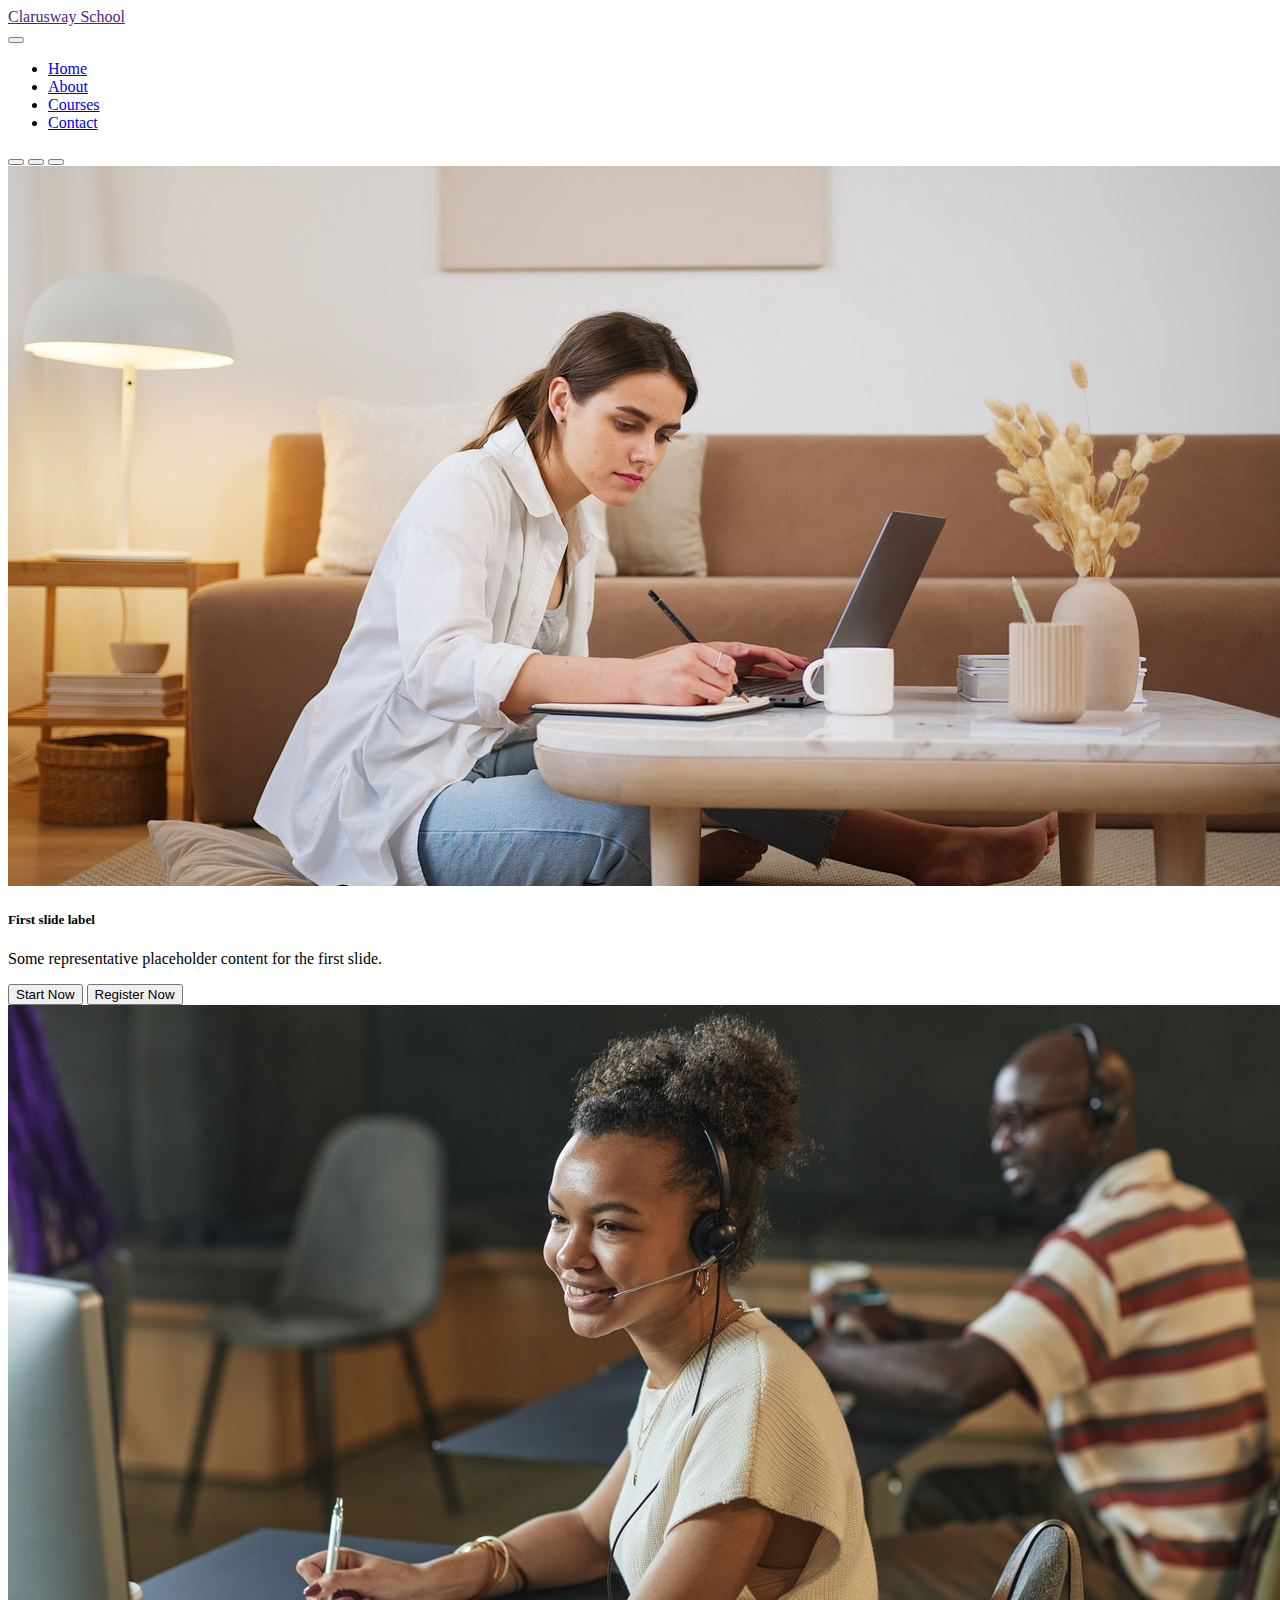
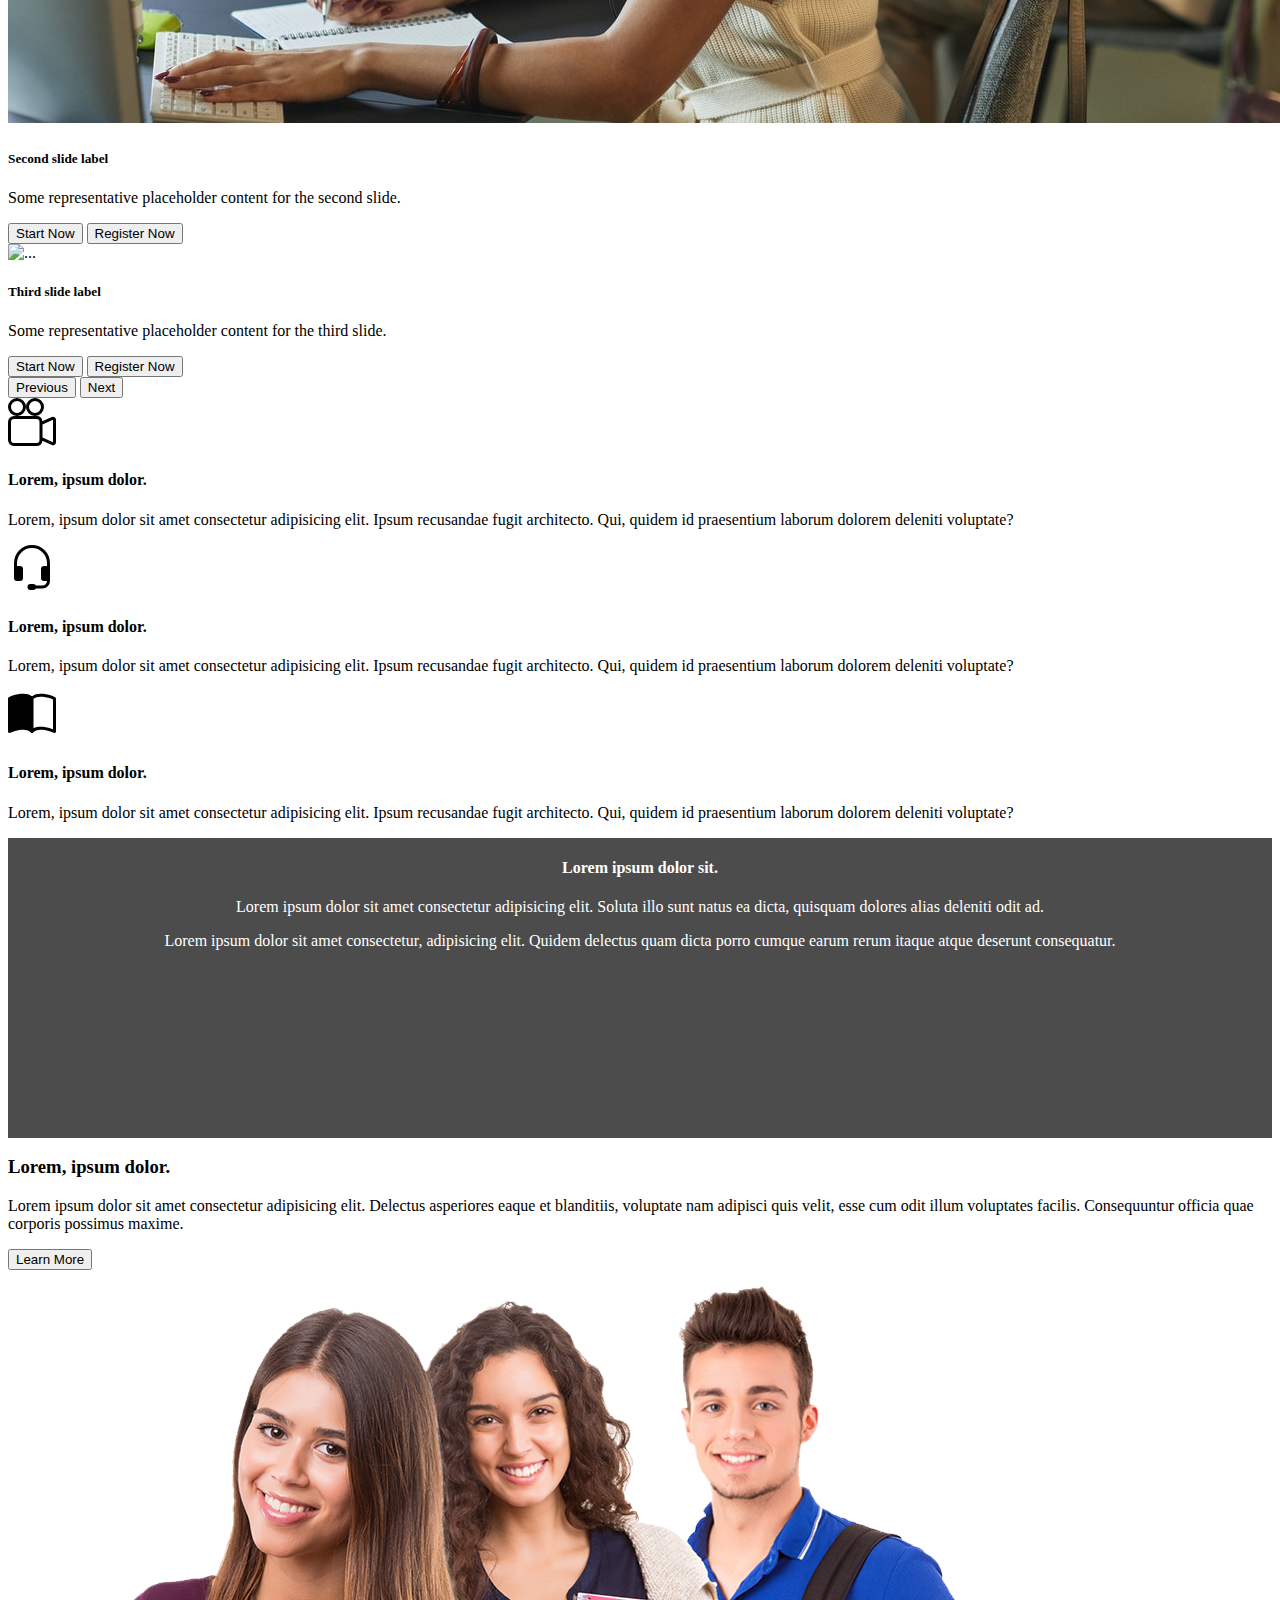
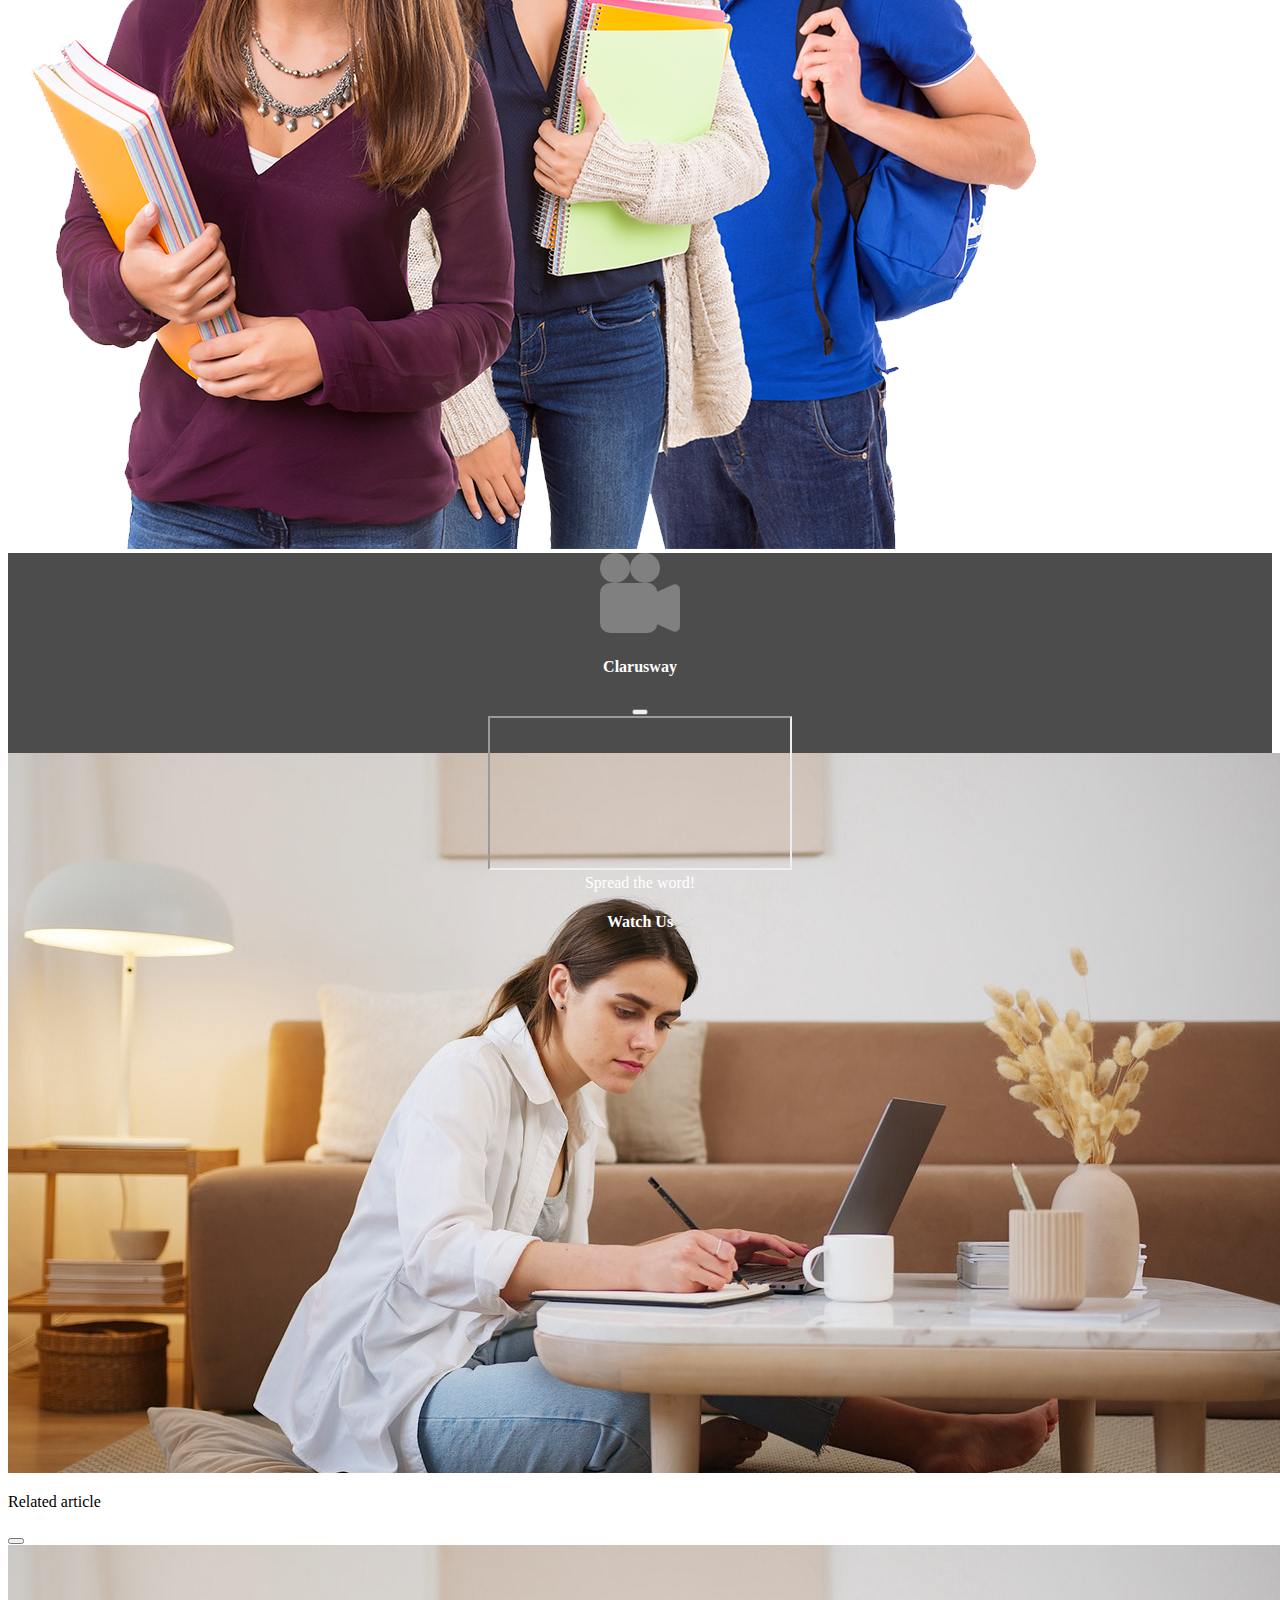
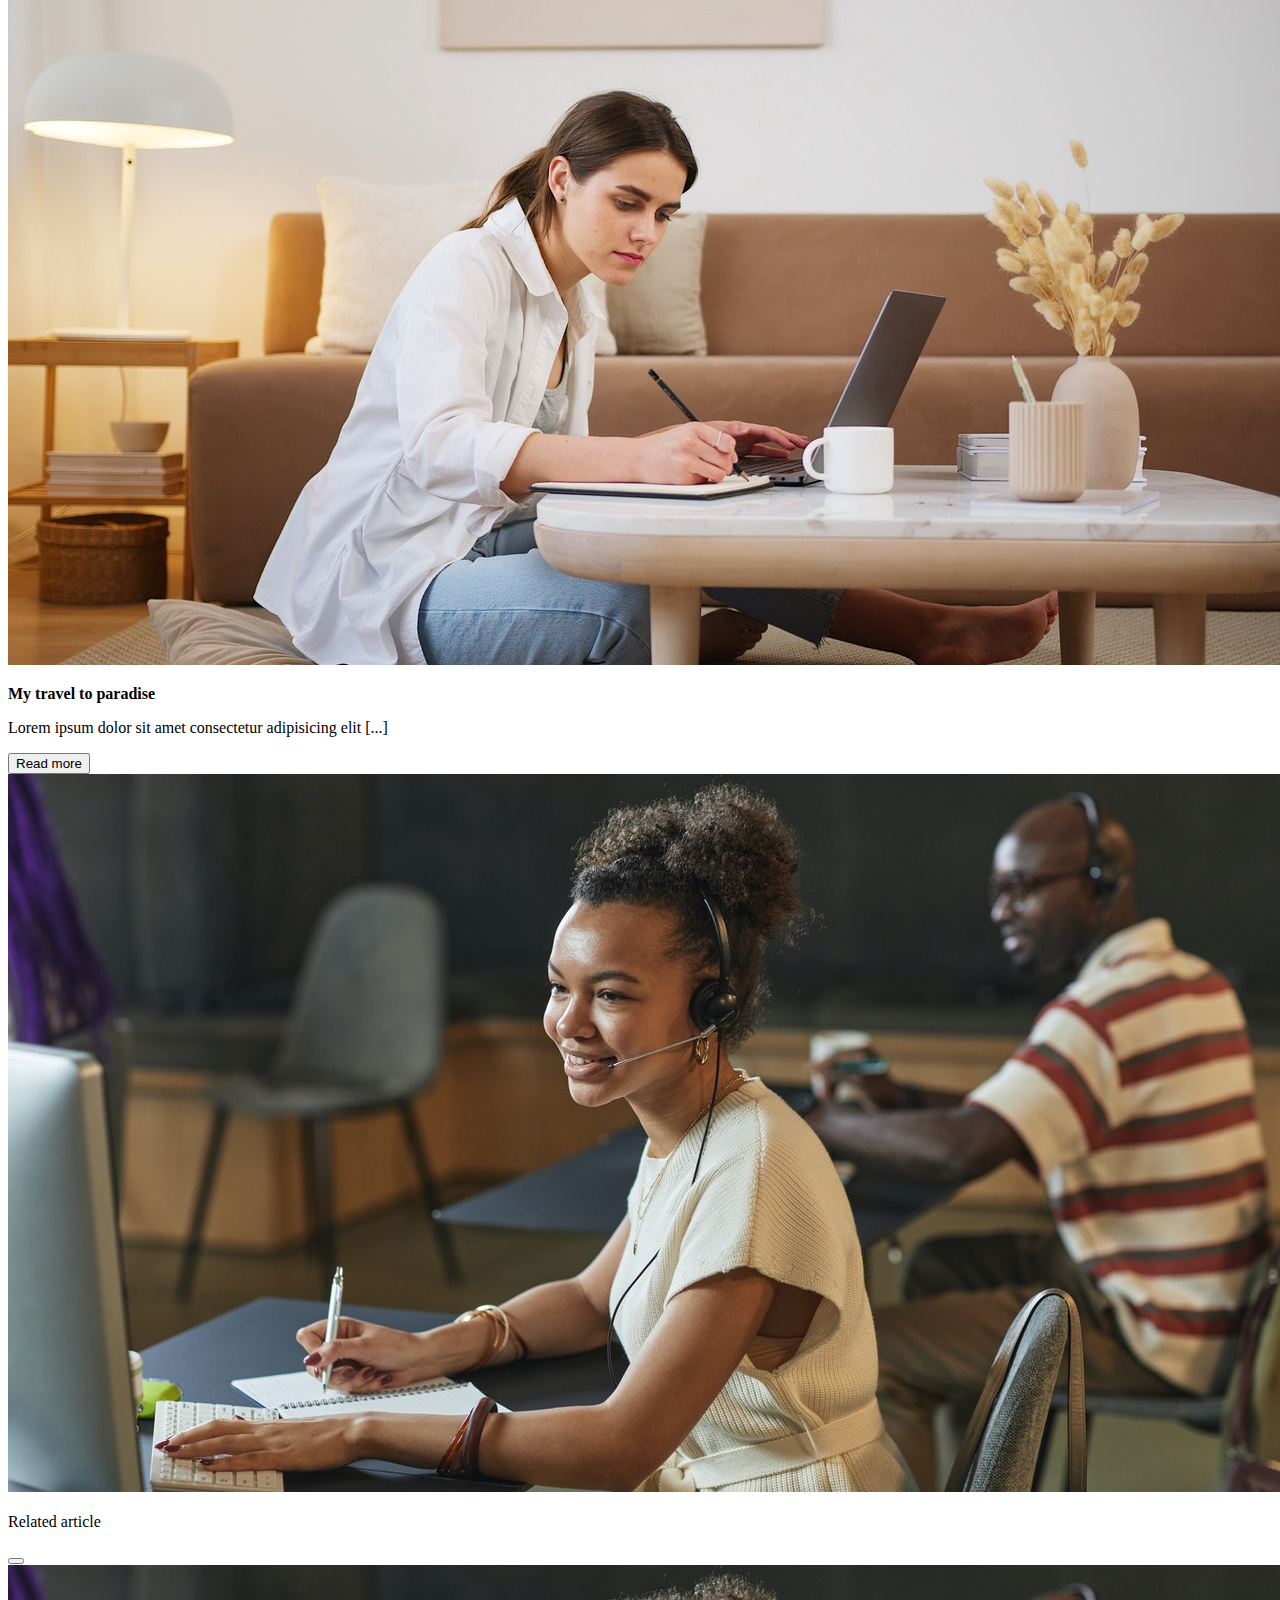
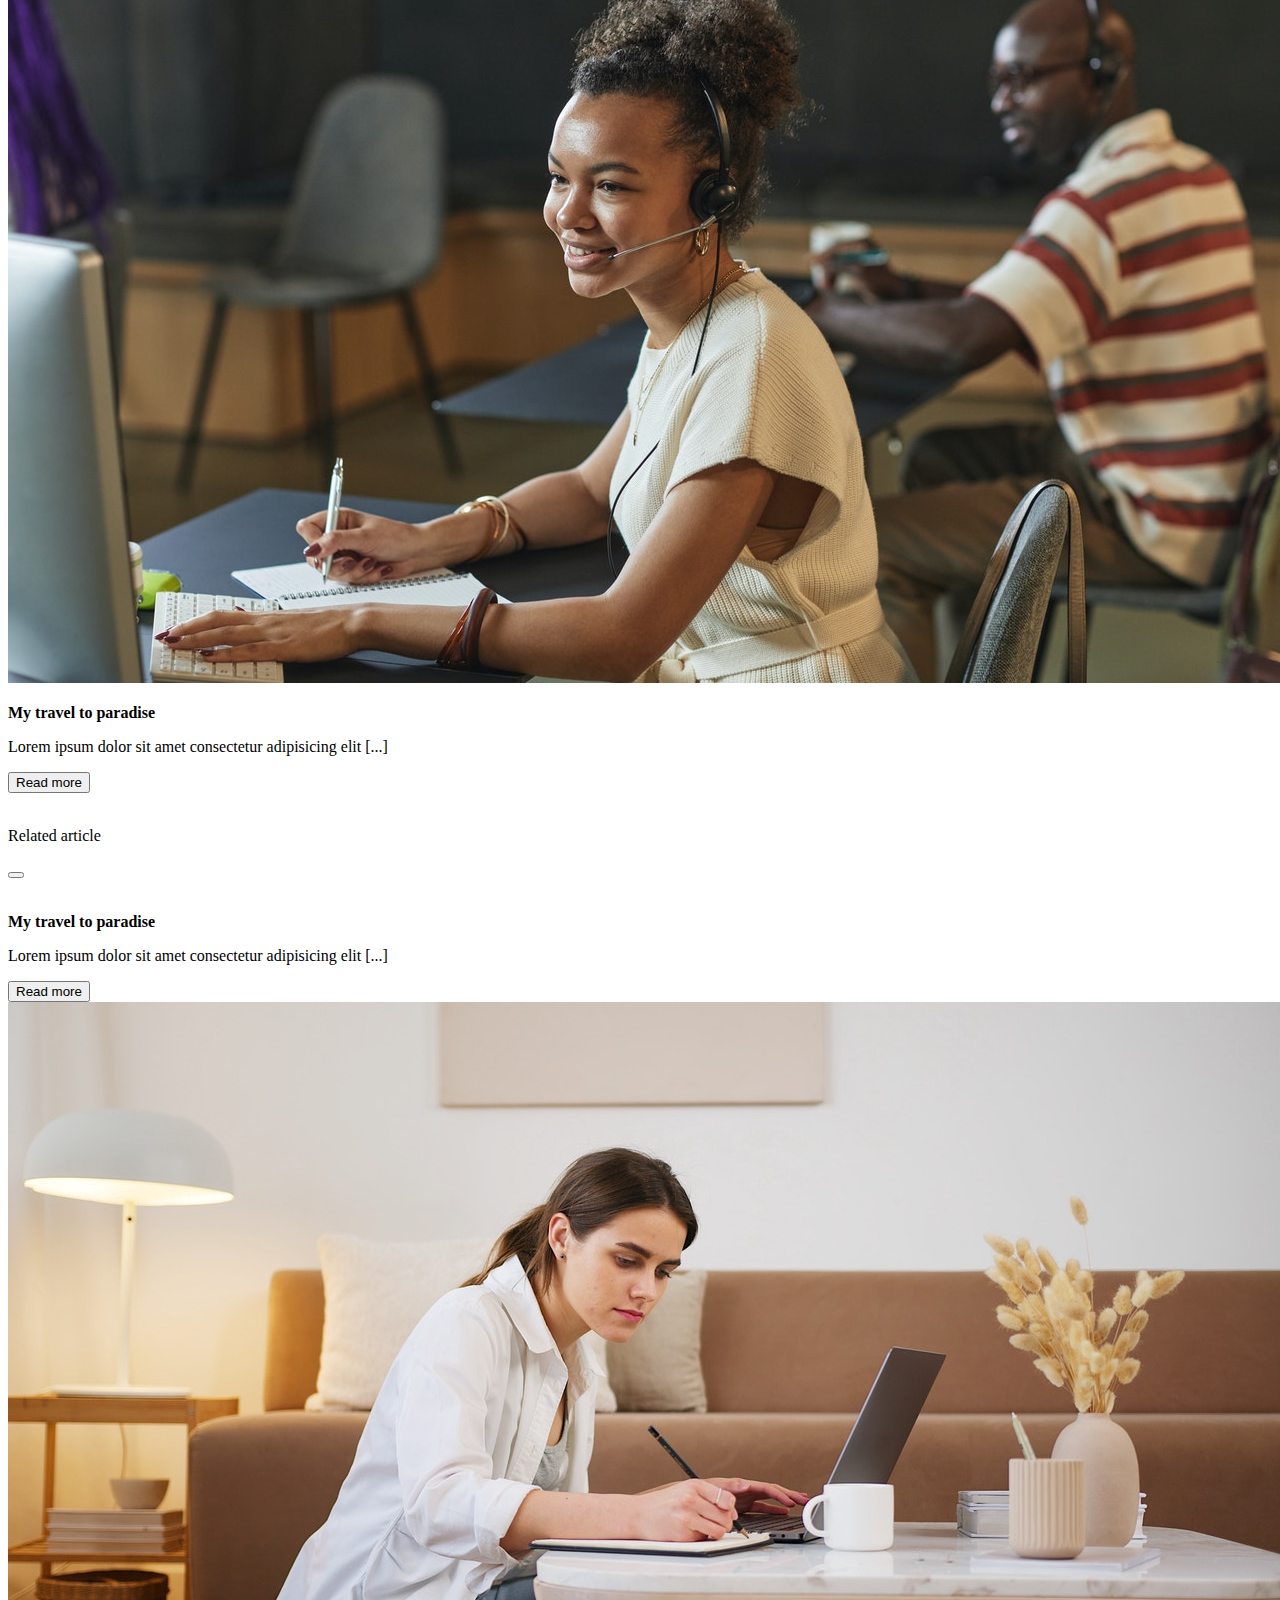
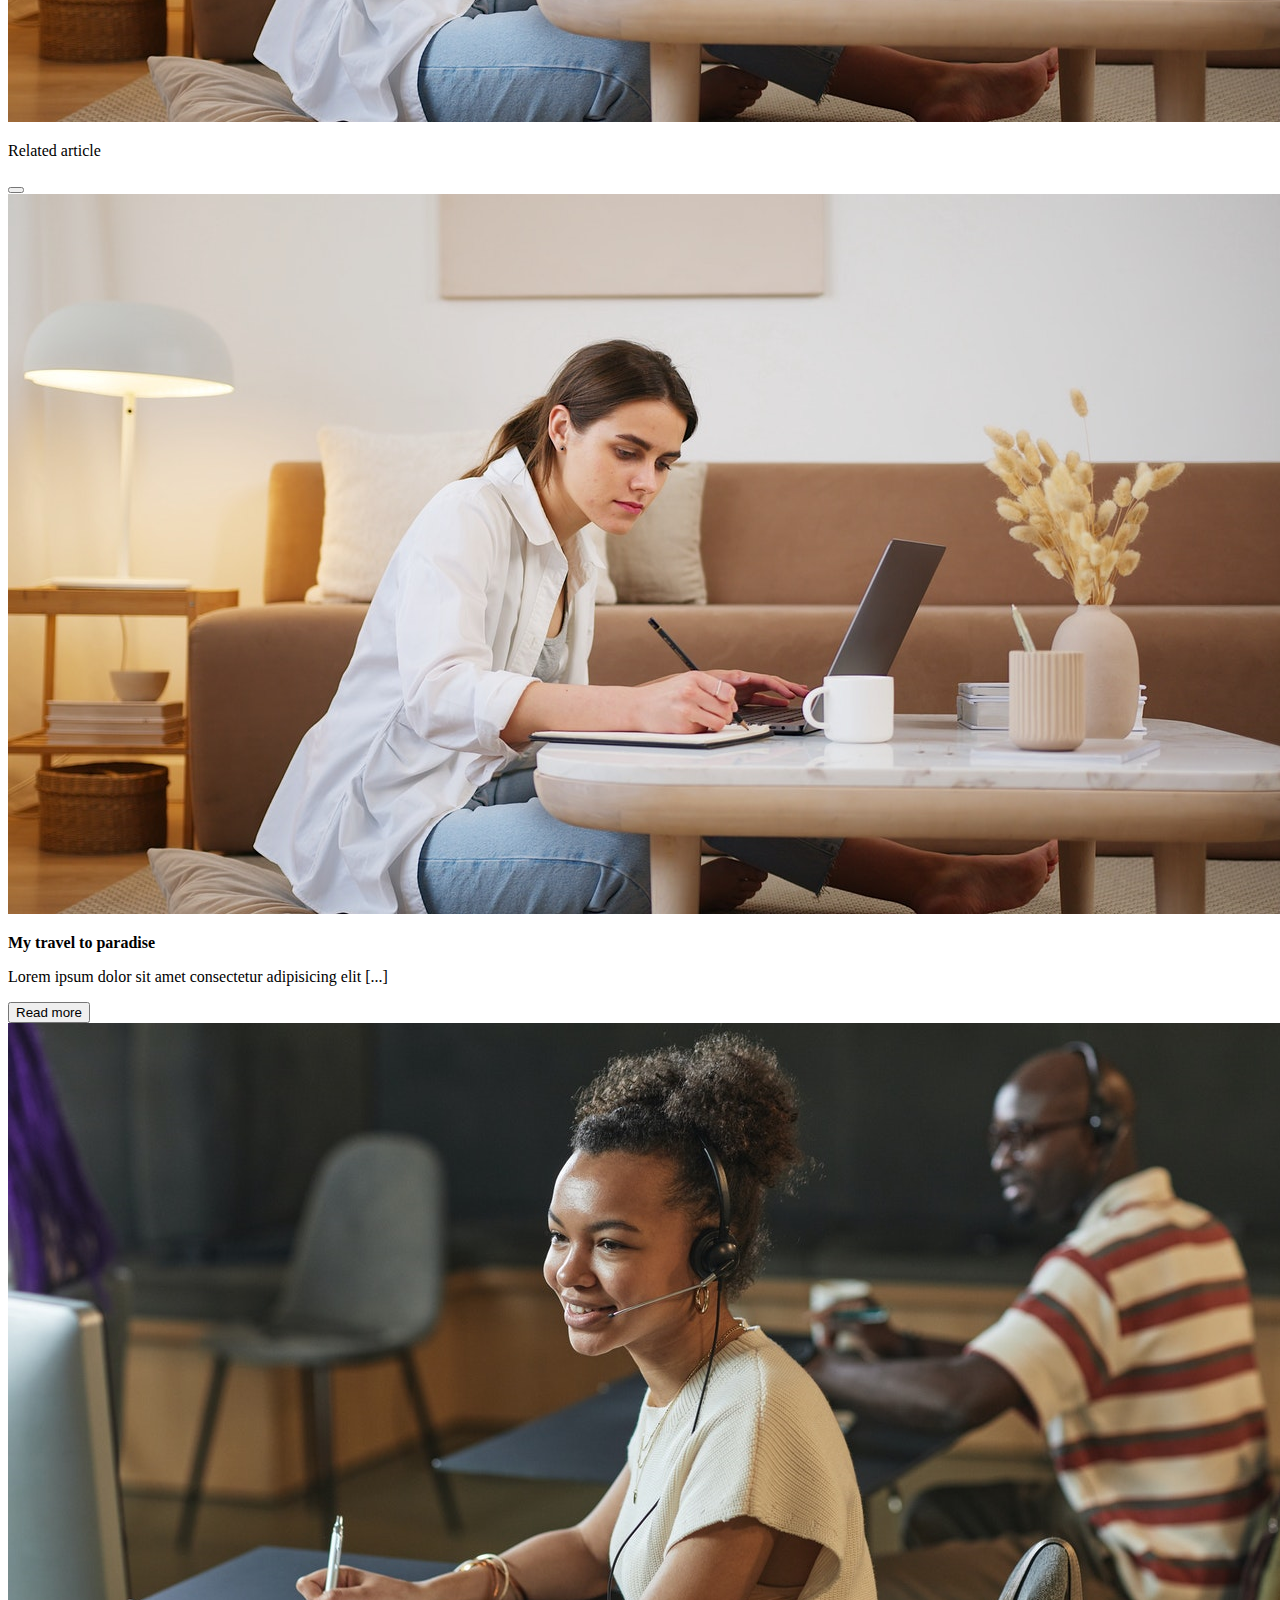
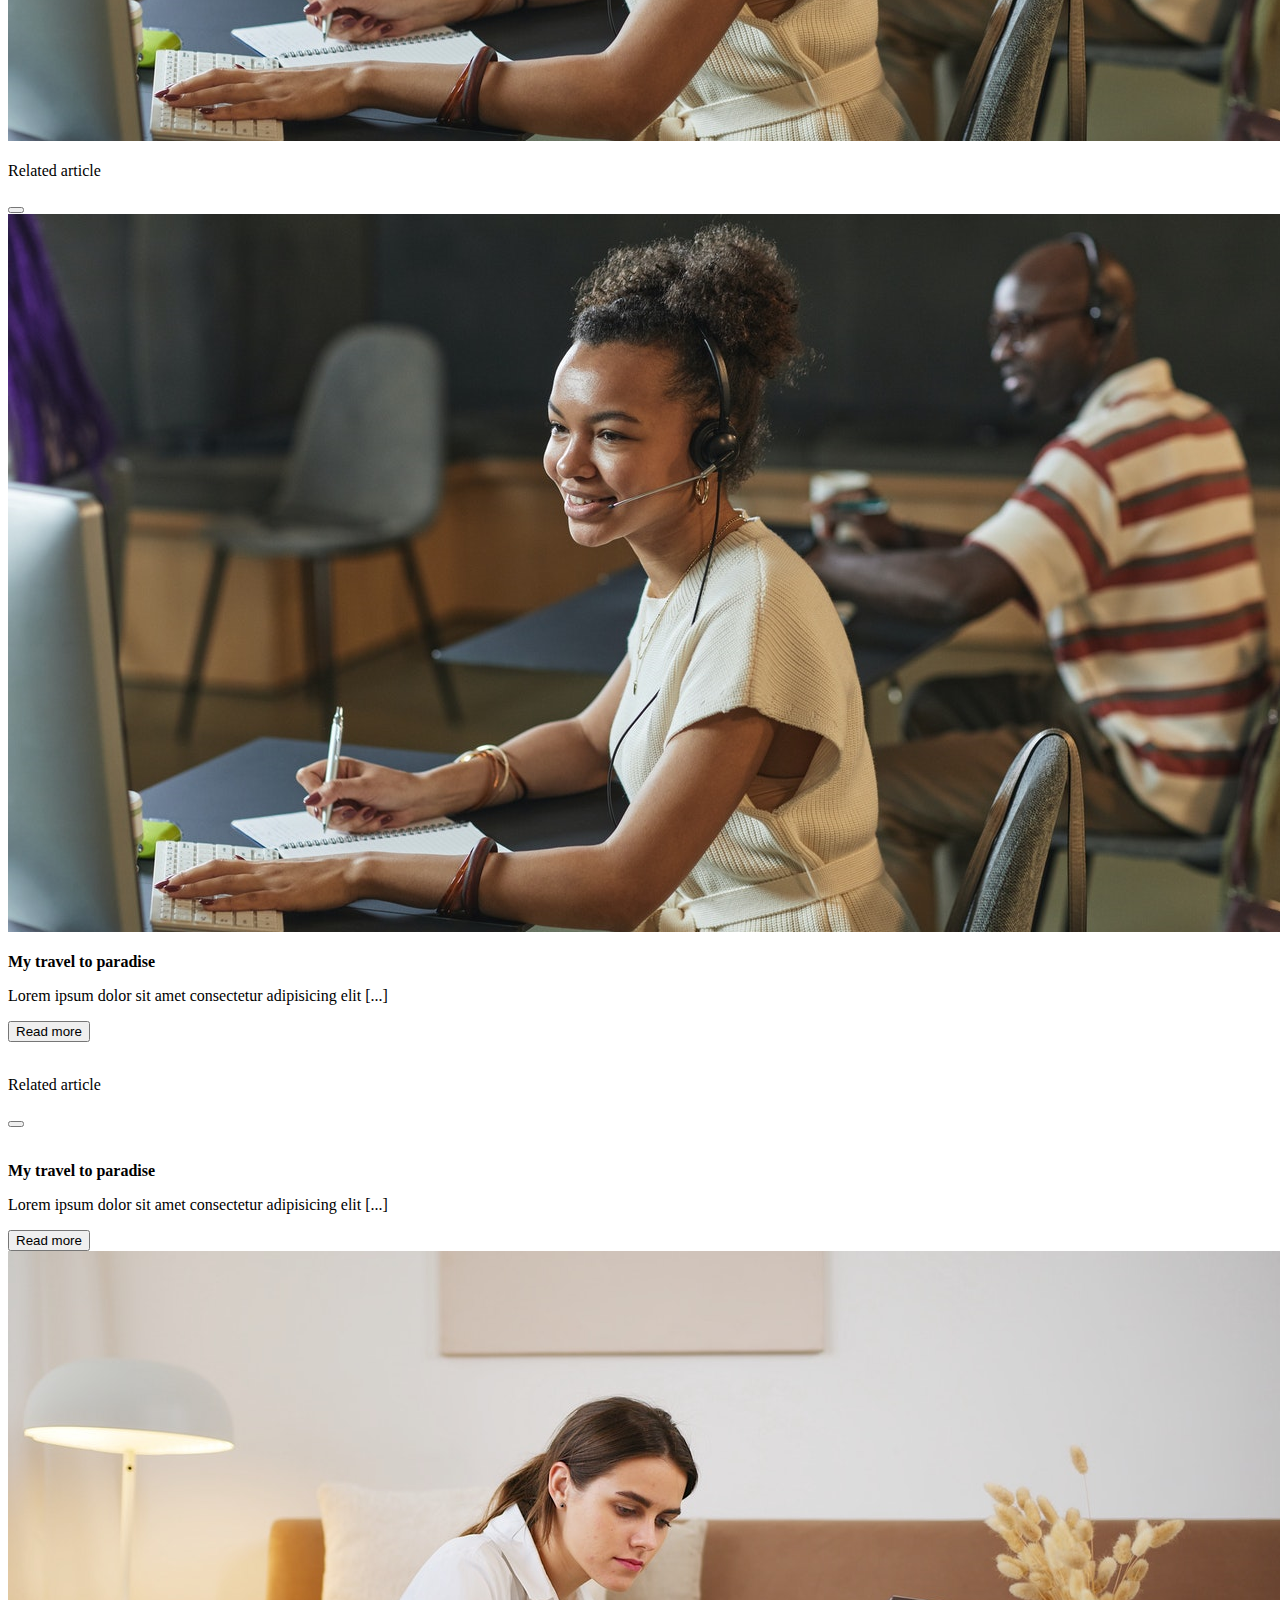
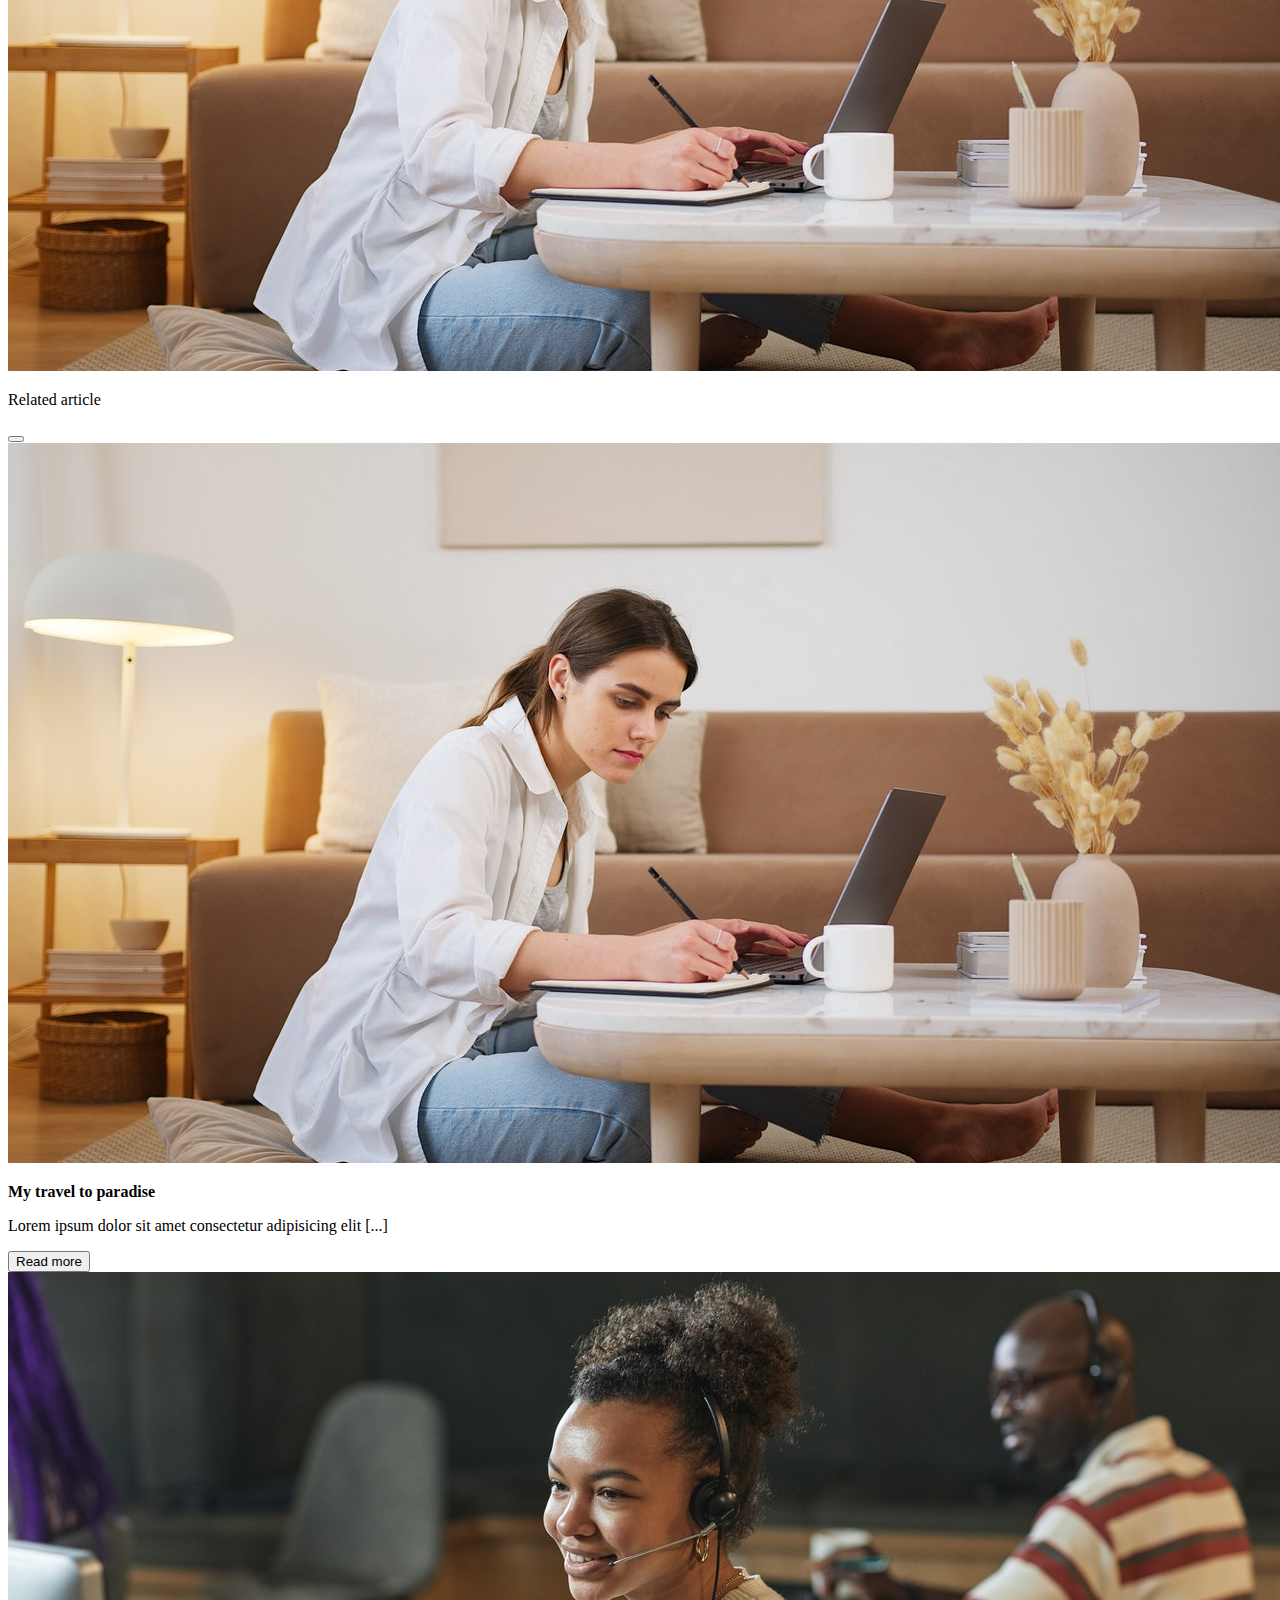
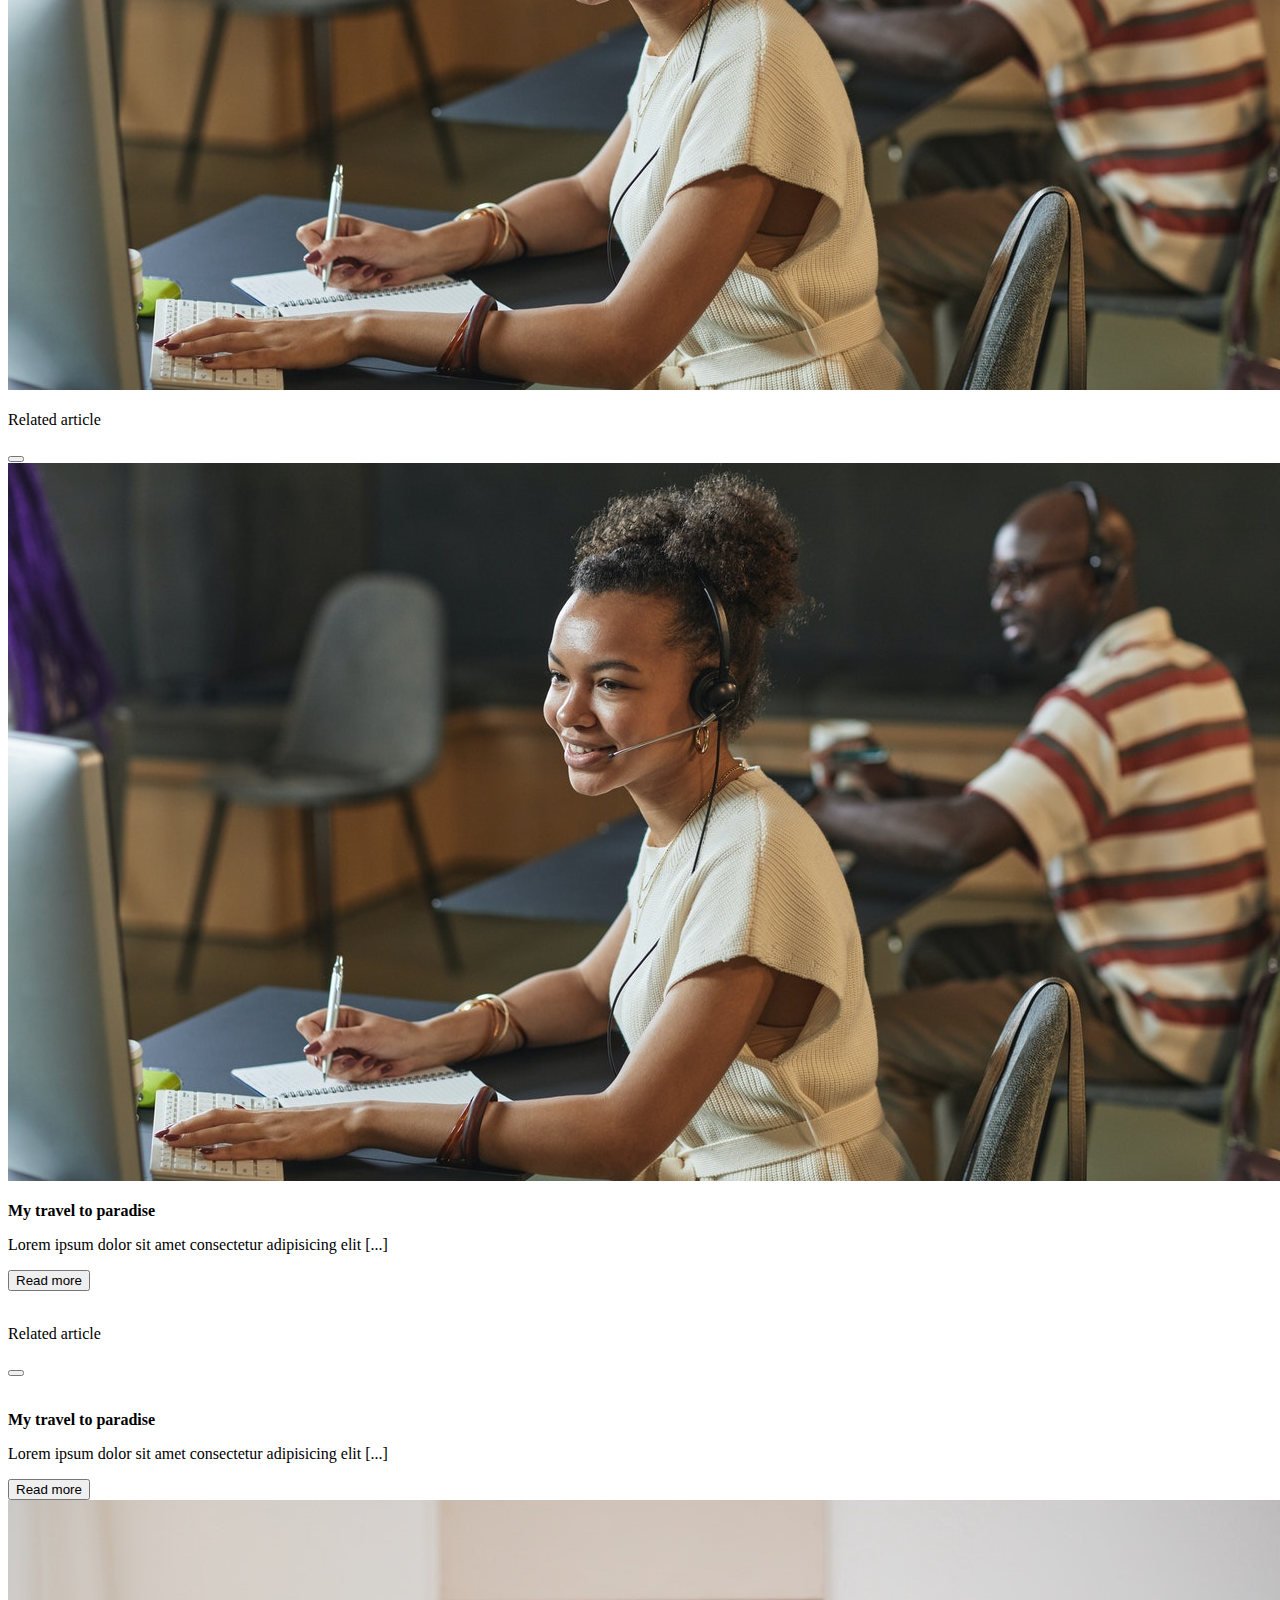
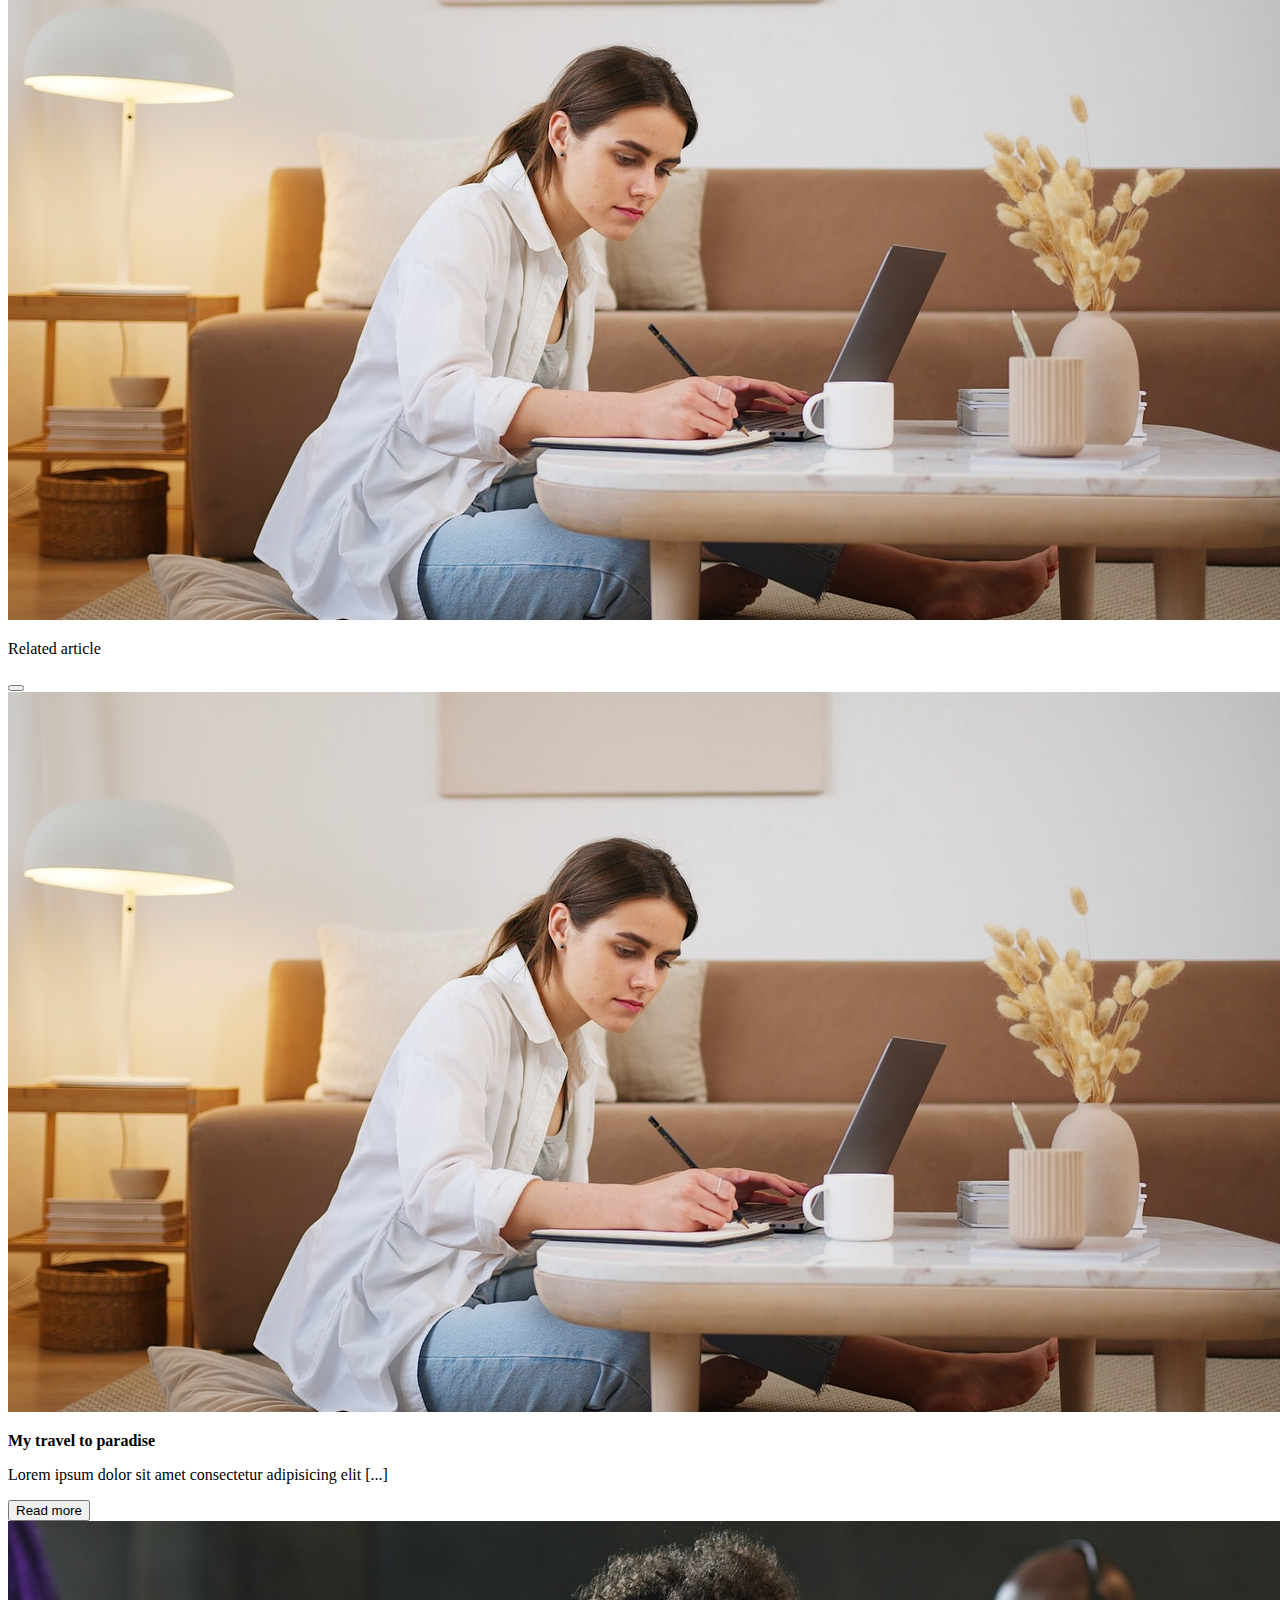
==== index.html @ f117241f "first commit" ====
<!DOCTYPE html>
<html lang="en">
  <head>
    <meta charset="UTF-8" />
    <meta http-equiv="X-UA-Compatible" content="IE=edge" />
    <meta name="viewport" content="width=device-width, initial-scale=1.0" />
    <link
      href="https://cdn.jsdelivr.net/npm/bootstrap@5.0.2/dist/css/bootstrap.min.css"
      rel="stylesheet"
      integrity="sha384-EVSTQN3/azprG1Anm3QDgpJLIm9Nao0Yz1ztcQTwFspd3yD65VohhpuuCOmLASjC"
      crossorigin="anonymous"
    />
    <title>Clarusway School Project</title>
    <link rel="stylesheet" href="style.css" />
  </head>
  <body>
    <!-- ------------NAVBAR------------------ -->
    <nav class="navbar navbar-expand-md bg-dark navbar-dark">
      <div class="container">
        <a href="" class="navbar-brand">Clarusway School</a>

        <!-- ---linkler-collapse---- -->
        <div>
          <button
            class="navbar-toggler"
            data-bs-target="#myCollapse"
            data-bs-toggle="collapse"
          >
            <span class="navbar-toggler-icon"></span>
          </button>

          <div class="collapse navbar-collapse" id="myCollapse">
            <ul class="navbar-nav">
              <li
                class="nav-item text-uppercase border-bottom border-warning border-3"
              >
                <a href="index.html" class="nav-link">Home</a>
              </li>
              <li class="nav-item text-uppercase">
                <a href="about.html" class="nav-link">About</a>
              </li>
              <li class="nav-item text-uppercase">
                <a href="courses.html" class="nav-link">Courses</a>
              </li>
              <li class="nav-item text-uppercase">
                <a href="contact.html" class="nav-link">Contact</a>
              </li>
            </ul>
          </div>
        </div>
      </div>
    </nav>
    <!-- --------CAROUSEL------------ -->
    <div
      id="carouselExampleCaptions"
      class="carousel slide"
      data-bs-ride="carousel"
    >
      <div class="carousel-indicators">
        <button
          type="button"
          data-bs-target="#carouselExampleCaptions"
          data-bs-slide-to="0"
          class="active"
          aria-current="true"
          aria-label="Slide 1"
        ></button>
        <button
          type="button"
          data-bs-target="#carouselExampleCaptions"
          data-bs-slide-to="1"
          aria-label="Slide 2"
        ></button>
        <button
          type="button"
          data-bs-target="#carouselExampleCaptions"
          data-bs-slide-to="2"
          aria-label="Slide 3"
        ></button>
      </div>
      <div class="carousel-inner">
        <div class="carousel-item active">
          <img src="./img/carousel1.jpg" class="d-block w-100" alt="..." />
          <div class="carousel-caption d-none d-md-block">
            <h5 class="display-3">First slide label</h5>
            <p>Some representative placeholder content for the first slide.</p>
            <button class="btn btn-warning">Start Now</button>
            <button class="btn btn-warning">Register Now</button>
          </div>
        </div>
        <div class="carousel-item">
          <img src="./img/carousel2.jpg" class="d-block w-100" alt="..." />
          <div class="carousel-caption d-none d-md-block">
            <h5 class="display-3">Second slide label</h5>
            <p>Some representative placeholder content for the second slide.</p>
            <button class="btn btn-warning">Start Now</button>
            <button class="btn btn-warning">Register Now</button>
          </div>
        </div>
        <div class="carousel-item">
          <img src="./img/carousel3.jpg" class="d-block w-100" alt="..." />
          <div class="carousel-caption d-none d-md-block">
            <h5 class="display-3">Third slide label</h5>
            <p>Some representative placeholder content for the third slide.</p>
            <button class="btn btn-warning">Start Now</button>
            <button class="btn btn-warning">Register Now</button>
          </div>
        </div>
      </div>
      <button
        class="carousel-control-prev"
        type="button"
        data-bs-target="#carouselExampleCaptions"
        data-bs-slide="prev"
      >
        <span class="carousel-control-prev-icon" aria-hidden="true"></span>
        <span class="visually-hidden">Previous</span>
      </button>
      <button
        class="carousel-control-next"
        type="button"
        data-bs-target="#carouselExampleCaptions"
        data-bs-slide="next"
      >
        <span class="carousel-control-next-icon" aria-hidden="true"></span>
        <span class="visually-hidden">Next</span>
      </button>
    </div>
    <!-- --------HOME-ICONS------- -->
    <section>
      <div class="container py-5">
        <div class="row">
          <div class="col-md-4 col-sm-6 text-center">
            <svg
              xmlns="http://www.w3.org/2000/svg"
              width="3rem"
              height="3rem"
              fill="currentColor"
              class="bi bi-camera-reels"
              viewBox="0 0 16 16"
            >
              <path
                d="M6 3a3 3 0 1 1-6 0 3 3 0 0 1 6 0zM1 3a2 2 0 1 0 4 0 2 2 0 0 0-4 0z"
              />
              <path
                d="M9 6h.5a2 2 0 0 1 1.983 1.738l3.11-1.382A1 1 0 0 1 16 7.269v7.462a1 1 0 0 1-1.406.913l-3.111-1.382A2 2 0 0 1 9.5 16H2a2 2 0 0 1-2-2V8a2 2 0 0 1 2-2h7zm6 8.73V7.27l-3.5 1.555v4.35l3.5 1.556zM1 8v6a1 1 0 0 0 1 1h7.5a1 1 0 0 0 1-1V8a1 1 0 0 0-1-1H2a1 1 0 0 0-1 1z"
              />
              <path
                d="M9 6a3 3 0 1 0 0-6 3 3 0 0 0 0 6zM7 3a2 2 0 1 1 4 0 2 2 0 0 1-4 0z"
              />
            </svg>
            <h4>Lorem, ipsum dolor.</h4>
            <p>
              Lorem, ipsum dolor sit amet consectetur adipisicing elit. Ipsum
              recusandae fugit architecto. Qui, quidem id praesentium laborum
              dolorem deleniti voluptate?
            </p>
          </div>

          <div class="col-md-4 col-sm-6 text-center">
            <svg
              xmlns="http://www.w3.org/2000/svg"
              width="3rem"
              height="3rem"
              fill="currentColor"
              class="bi bi-headset"
              viewBox="0 0 16 16"
            >
              <path
                d="M8 1a5 5 0 0 0-5 5v1h1a1 1 0 0 1 1 1v3a1 1 0 0 1-1 1H3a1 1 0 0 1-1-1V6a6 6 0 1 1 12 0v6a2.5 2.5 0 0 1-2.5 2.5H9.366a1 1 0 0 1-.866.5h-1a1 1 0 1 1 0-2h1a1 1 0 0 1 .866.5H11.5A1.5 1.5 0 0 0 13 12h-1a1 1 0 0 1-1-1V8a1 1 0 0 1 1-1h1V6a5 5 0 0 0-5-5z"
              />
            </svg>
            <h4>Lorem, ipsum dolor.</h4>
            <p>
              Lorem, ipsum dolor sit amet consectetur adipisicing elit. Ipsum
              recusandae fugit architecto. Qui, quidem id praesentium laborum
              dolorem deleniti voluptate?
            </p>
          </div>

          <div class="col-md-4 col-sm-6 text-center">
            <svg
              xmlns="http://www.w3.org/2000/svg"
              width="3rem"
              height="3rem"
              fill="currentColor"
              class="bi bi-book-half"
              viewBox="0 0 16 16"
            >
              <path
                d="M8.5 2.687c.654-.689 1.782-.886 3.112-.752 1.234.124 2.503.523 3.388.893v9.923c-.918-.35-2.107-.692-3.287-.81-1.094-.111-2.278-.039-3.213.492V2.687zM8 1.783C7.015.936 5.587.81 4.287.94c-1.514.153-3.042.672-3.994 1.105A.5.5 0 0 0 0 2.5v11a.5.5 0 0 0 .707.455c.882-.4 2.303-.881 3.68-1.02 1.409-.142 2.59.087 3.223.877a.5.5 0 0 0 .78 0c.633-.79 1.814-1.019 3.222-.877 1.378.139 2.8.62 3.681 1.02A.5.5 0 0 0 16 13.5v-11a.5.5 0 0 0-.293-.455c-.952-.433-2.48-.952-3.994-1.105C10.413.809 8.985.936 8 1.783z"
              />
            </svg>
            <h4>Lorem, ipsum dolor.</h4>
            <p>
              Lorem, ipsum dolor sit amet consectetur adipisicing elit. Ipsum
              recusandae fugit architecto. Qui, quidem id praesentium laborum
              dolorem deleniti voluptate?
            </p>
          </div>
        </div>
      </div>
    </section>
    <!-- ---------HOME-CONTENT------ -->
    <div id="home-content">
      <div class="overlay">
        <div class="row">
          <div class="col">
            <div class="container py-5">
              <h4>Lorem ipsum dolor sit.</h4>
              <p>
                Lorem ipsum dolor sit amet consectetur adipisicing elit. Soluta
                illo sunt natus ea dicta, quisquam dolores alias deleniti odit
                ad.
              </p>
              <p>
                Lorem ipsum dolor sit amet consectetur, adipisicing elit. Quidem
                delectus quam dicta porro cumque earum rerum itaque atque
                deserunt consequatur.
              </p>
            </div>
          </div>
        </div>
      </div>
    </div>

    <!-- ----HOME-INFO------- -->
    <section>
      <div class="container py-3">
        <div class="row">
          <div class="col-md-6 align-self-center">
            <h3>Lorem, ipsum dolor.</h3>
            <p>
              Lorem ipsum dolor sit amet consectetur adipisicing elit. Delectus
              asperiores eaque et blanditiis, voluptate nam adipisci quis velit,
              esse cum odit illum voluptates facilis. Consequuntur officia quae
              corporis possimus maxime.
            </p>
            <button class="btn btn-warning">Learn More</button>
          </div>
          <div class="col-md-6">
            <img class="img-fluid" src="./img/students.png" alt="" />
          </div>
        </div>
      </div>
    </section>
    <!-- ------VIDEO---------- -->
    <div id="video">
      <div class="overlay">
        <div class="container py-5">
          <div class="row">
            <div class="col">
              <!-- link trigger modal-->
              <a href="" data-bs-toggle="modal" data-bs-target="#modalYT">
                <svg
                  xmlns="http://www.w3.org/2000/svg"
                  width="5rem"
                  height="5rem"
                  fill="gray"
                  class="bi bi-camera-reels-fill"
                  viewBox="0 0 16 16"
                >
                  <path d="M6 3a3 3 0 1 1-6 0 3 3 0 0 1 6 0z" />
                  <path d="M9 6a3 3 0 1 1 0-6 3 3 0 0 1 0 6z" />
                  <path
                    d="M9 6h.5a2 2 0 0 1 1.983 1.738l3.11-1.382A1 1 0 0 1 16 7.269v7.462a1 1 0 0 1-1.406.913l-3.111-1.382A2 2 0 0 1 9.5 16H2a2 2 0 0 1-2-2V8a2 2 0 0 1 2-2h7z"
                  />
                </svg>
              </a>

              <!--Modal: modalYT-->
              <div
                class="modal fade"
                id="modalYT"
                tabindex="-1"
                role="dialog"
                aria-labelledby="myModalLabel"
                aria-hidden="true"
              >
                <div class="modal-dialog modal-xl" role="document">
                  <!--Content-->
                  <div class="modal-content">
                    <div class="modal-header">
                      <h4 class="modal-title text-secondary">Clarusway</h4>
                      <button
                        class="btn-close"
                        data-bs-dismiss="modal"
                      ></button>
                    </div>
                    <!--Body-->
                    <div class="modal-body mb-0 p-0">
                      <div
                        class="embed-responsive embed-responsive-16by9 z-depth-1-half"
                      >
                        <iframe
                          class="embed-responsive-item"
                          src="https://www.youtube.com/embed/DHkzfn-Ra7k"
                          allowfullscreen
                        ></iframe>
                      </div>
                    </div>

                    <!--Footer-->
                    <div
                      class="modal-footer justify-content-center flex-column flex-md-row"
                    >
                      <span class="mr-4 text-secondary">Spread the word!</span>
                      <div>
                        <a type="button" class="btn-floating btn-sm btn-fb">
                          <i class="fab fa-facebook-f"></i>
                        </a>
                        <!--Twitter-->
                        <a type="button" class="btn-floating btn-sm btn-tw">
                          <i class="fab fa-twitter"></i>
                        </a>
                        <!--Google +-->
                        <a type="button" class="btn-floating btn-sm btn-gplus">
                          <i class="fab fa-google-plus-g"></i>
                        </a>
                        <!--Linkedin-->
                        <a type="button" class="btn-floating btn-sm btn-ins">
                          <i class="fab fa-linkedin-in"></i>
                        </a>
                      </div>
                      <!-- <button type="button" class="btn btn-outline-primary btn-rounded btn-md ml-4"
          data-bs-dismiss="modal">Close</button> -->
                    </div>
                  </div>
                  <!--/.Content-->
                </div>
              </div>
              <!--Modal: modalYT-->
              <h4 class="text-secondary py-3">Watch Us</h4>
            </div>
          </div>
        </div>
      </div>
    </div>
    <!-- -----------GALLERY------ -->
    <div class="container justify-content-center">
      <div class="row">
        <div class="col-md-4 col-lg-3 col-sm-6 py-2">
          <a
            href=""
            data-bs-toggle="modal"
            data-bs-target="#modalRelatedContent1"
          >
            <img
              class="border border-secondary border-2 rounded-3 img-fluid"
              src="./img/carousel1.jpg"
              alt=""
            />
          </a>

          <!--Modal: modalRelatedContent-->
          <div
            class="modal fade right"
            id="modalRelatedContent1"
            tabindex="-1"
            role="dialog"
            aria-labelledby="myModalLabel"
            aria-hidden="true"
            data-backdrop="false"
          >
            <div
              class="modal-dialog modal-side modal-bottom-right modal-notify modal-info"
              role="document"
            >
              <!--Content-->
              <div class="modal-content">
                <!--Header-->
                <div class="modal-header">
                  <p class="heading">Related article</p>

                  <button
                    type="button"
                    class="btn-close"
                    data-bs-dismiss="modal"
                    aria-label="Close"
                  ></button>
                </div>

                <!--Body-->
                <div class="modal-body">
                  <div class="row">
                    <div class="col-8">
                      <img src="./img/carousel1.jpg" class="img-fluid" alt="" />
                    </div>

                    <div class="col-4">
                      <p><strong>My travel to paradise</strong></p>
                      <p>
                        Lorem ipsum dolor sit amet consectetur adipisicing elit
                        [...]
                      </p>
                      <button type="button" class="btn btn-info btn-md">
                        Read more
                      </button>
                    </div>
                  </div>
                </div>
              </div>
              <!--/.Content-->
            </div>
          </div>
          <!--Modal: modalRelatedContent-->
        </div>
        <div class="col-md-4 col-lg-3 col-sm-6 py-2">
          <a
            href=""
            data-bs-toggle="modal"
            data-bs-target="#modalRelatedContent2"
          >
            <img
              class="border border-secondary border-2 rounded-3 img-fluid"
              src="./img/carousel2.jpg"
              alt=""
            />
          </a>

          <!--Modal: modalRelatedContent-->
          <div
            class="modal fade right"
            id="modalRelatedContent2"
            tabindex="-1"
            role="dialog"
            aria-labelledby="myModalLabel"
            aria-hidden="true"
            data-backdrop="false"
          >
            <div
              class="modal-dialog modal-side modal-bottom-right modal-notify modal-info"
              role="document"
            >
              <!--Content-->
              <div class="modal-content">
                <!--Header-->
                <div class="modal-header">
                  <p class="heading">Related article</p>

                  <button
                    type="button"
                    class="btn-close"
                    data-bs-dismiss="modal"
                    aria-label="Close"
                  ></button>
                </div>

                <!--Body-->
                <div class="modal-body">
                  <div class="row">
                    <div class="col-8">
                      <img src="./img/carousel2.jpg" class="img-fluid" alt="" />
                    </div>

                    <div class="col-4">
                      <p><strong>My travel to paradise</strong></p>
                      <p>
                        Lorem ipsum dolor sit amet consectetur adipisicing elit
                        [...]
                      </p>
                      <button type="button" class="btn btn-info btn-md">
                        Read more
                      </button>
                    </div>
                  </div>
                </div>
              </div>
              <!--/.Content-->
            </div>
          </div>
          <!--Modal: modalRelatedContent-->
        </div>
        <div class="col-md-4 col-lg-3 col-sm-6 py-2">
          <a
            href=""
            data-bs-toggle="modal"
            data-bs-target="#modalRelatedContent3"
          >
            <img
              class="border border-secondary border-2 rounded-3 img-fluid"
              src="./img/carousel3.jpg"
              alt=""
            />
          </a>

          <!--Modal: modalRelatedContent-->
          <div
            class="modal fade right"
            id="modalRelatedContent3"
            tabindex="-1"
            role="dialog"
            aria-labelledby="myModalLabel"
            aria-hidden="true"
            data-backdrop="false"
          >
            <div
              class="modal-dialog modal-side modal-bottom-right modal-notify modal-info"
              role="document"
            >
              <!--Content-->
              <div class="modal-content">
                <!--Header-->
                <div class="modal-header">
                  <p class="heading">Related article</p>

                  <button
                    type="button"
                    class="btn-close"
                    data-bs-dismiss="modal"
                    aria-label="Close"
                  ></button>
                </div>

                <!--Body-->
                <div class="modal-body">
                  <div class="row">
                    <div class="col-8">
                      <img src="./img/carousel3.jpg" class="img-fluid" alt="" />
                    </div>

                    <div class="col-4">
                      <p><strong>My travel to paradise</strong></p>
                      <p>
                        Lorem ipsum dolor sit amet consectetur adipisicing elit
                        [...]
                      </p>
                      <button type="button" class="btn btn-info btn-md">
                        Read more
                      </button>
                    </div>
                  </div>
                </div>
              </div>
              <!--/.Content-->
            </div>
          </div>
          <!--Modal: modalRelatedContent-->
        </div>
        <div class="col-md-4 col-lg-3 col-sm-6 py-2">
          <a
            href=""
            data-bs-toggle="modal"
            data-bs-target="#modalRelatedContent1"
          >
            <img
              class="border border-secondary border-2 rounded-3 img-fluid"
              src="./img/carousel1.jpg"
              alt=""
            />
          </a>

          <!--Modal: modalRelatedContent-->
          <div
            class="modal fade right"
            id="modalRelatedContent1"
            tabindex="-1"
            role="dialog"
            aria-labelledby="myModalLabel"
            aria-hidden="true"
            data-backdrop="false"
          >
            <div
              class="modal-dialog modal-side modal-bottom-right modal-notify modal-info"
              role="document"
            >
              <!--Content-->
              <div class="modal-content">
                <!--Header-->
                <div class="modal-header">
                  <p class="heading">Related article</p>

                  <button
                    type="button"
                    class="btn-close"
                    data-bs-dismiss="modal"
                    aria-label="Close"
                  ></button>
                </div>

                <!--Body-->
                <div class="modal-body">
                  <div class="row">
                    <div class="col-8">
                      <img src="./img/carousel1.jpg" class="img-fluid" alt="" />
                    </div>

                    <div class="col-4">
                      <p><strong>My travel to paradise</strong></p>
                      <p>
                        Lorem ipsum dolor sit amet consectetur adipisicing elit
                        [...]
                      </p>
                      <button type="button" class="btn btn-info btn-md">
                        Read more
                      </button>
                    </div>
                  </div>
                </div>
              </div>
              <!--/.Content-->
            </div>
          </div>
          <!--Modal: modalRelatedContent-->
        </div>
        <div class="col-md-4 col-lg-3 col-sm-6 py-2">
          <a
            href=""
            data-bs-toggle="modal"
            data-bs-target="#modalRelatedContent2"
          >
            <img
              class="border border-secondary border-2 rounded-3 img-fluid"
              src="./img/carousel2.jpg"
              alt=""
            />
          </a>

          <!--Modal: modalRelatedContent-->
          <div
            class="modal fade right"
            id="modalRelatedContent2"
            tabindex="-1"
            role="dialog"
            aria-labelledby="myModalLabel"
            aria-hidden="true"
            data-backdrop="false"
          >
            <div
              class="modal-dialog modal-side modal-bottom-right modal-notify modal-info"
              role="document"
            >
              <!--Content-->
              <div class="modal-content">
                <!--Header-->
                <div class="modal-header">
                  <p class="heading">Related article</p>

                  <button
                    type="button"
                    class="btn-close"
                    data-bs-dismiss="modal"
                    aria-label="Close"
                  ></button>
                </div>

                <!--Body-->
                <div class="modal-body">
                  <div class="row">
                    <div class="col-8">
                      <img src="./img/carousel2.jpg" class="img-fluid" alt="" />
                    </div>

                    <div class="col-4">
                      <p><strong>My travel to paradise</strong></p>
                      <p>
                        Lorem ipsum dolor sit amet consectetur adipisicing elit
                        [...]
                      </p>
                      <button type="button" class="btn btn-info btn-md">
                        Read more
                      </button>
                    </div>
                  </div>
                </div>
              </div>
              <!--/.Content-->
            </div>
          </div>
          <!--Modal: modalRelatedContent-->
        </div>
        <div class="col-md-4 col-lg-3 col-sm-6 py-2">
          <a
            href=""
            data-bs-toggle="modal"
            data-bs-target="#modalRelatedContent3"
          >
            <img
              class="border border-secondary border-2 rounded-3 img-fluid"
              src="./img/carousel3.jpg"
              alt=""
            />
          </a>

          <!--Modal: modalRelatedContent-->
          <div
            class="modal fade right"
            id="modalRelatedContent3"
            tabindex="-1"
            role="dialog"
            aria-labelledby="myModalLabel"
            aria-hidden="true"
            data-backdrop="false"
          >
            <div
              class="modal-dialog modal-side modal-bottom-right modal-notify modal-info"
              role="document"
            >
              <!--Content-->
              <div class="modal-content">
                <!--Header-->
                <div class="modal-header">
                  <p class="heading">Related article</p>

                  <button
                    type="button"
                    class="btn-close"
                    data-bs-dismiss="modal"
                    aria-label="Close"
                  ></button>
                </div>

                <!--Body-->
                <div class="modal-body">
                  <div class="row">
                    <div class="col-8">
                      <img src="./img/carousel3.jpg" class="img-fluid" alt="" />
                    </div>

                    <div class="col-4">
                      <p><strong>My travel to paradise</strong></p>
                      <p>
                        Lorem ipsum dolor sit amet consectetur adipisicing elit
                        [...]
                      </p>
                      <button type="button" class="btn btn-info btn-md">
                        Read more
                      </button>
                    </div>
                  </div>
                </div>
              </div>
              <!--/.Content-->
            </div>
          </div>
          <!--Modal: modalRelatedContent-->
        </div>
        <div class="col-md-4 col-lg-3 col-sm-6 py-2">
          <a
            href=""
            data-bs-toggle="modal"
            data-bs-target="#modalRelatedContent1"
          >
            <img
              class="border border-secondary border-2 rounded-3 img-fluid"
              src="./img/carousel1.jpg"
              alt=""
            />
          </a>

          <!--Modal: modalRelatedContent-->
          <div
            class="modal fade right"
            id="modalRelatedContent1"
            tabindex="-1"
            role="dialog"
            aria-labelledby="myModalLabel"
            aria-hidden="true"
            data-backdrop="false"
          >
            <div
              class="modal-dialog modal-side modal-bottom-right modal-notify modal-info"
              role="document"
            >
              <!--Content-->
              <div class="modal-content">
                <!--Header-->
                <div class="modal-header">
                  <p class="heading">Related article</p>

                  <button
                    type="button"
                    class="btn-close"
                    data-bs-dismiss="modal"
                    aria-label="Close"
                  ></button>
                </div>

                <!--Body-->
                <div class="modal-body">
                  <div class="row">
                    <div class="col-8">
                      <img src="./img/carousel1.jpg" class="img-fluid" alt="" />
                    </div>

                    <div class="col-4">
                      <p><strong>My travel to paradise</strong></p>
                      <p>
                        Lorem ipsum dolor sit amet consectetur adipisicing elit
                        [...]
                      </p>
                      <button type="button" class="btn btn-info btn-md">
                        Read more
                      </button>
                    </div>
                  </div>
                </div>
              </div>
              <!--/.Content-->
            </div>
          </div>
          <!--Modal: modalRelatedContent-->
        </div>
        <div class="col-md-4 col-lg-3 col-sm-6 py-2">
          <a
            href=""
            data-bs-toggle="modal"
            data-bs-target="#modalRelatedContent2"
          >
            <img
              class="border border-secondary border-2 rounded-3 img-fluid"
              src="./img/carousel2.jpg"
              alt=""
            />
          </a>

          <!--Modal: modalRelatedContent-->
          <div
            class="modal fade right"
            id="modalRelatedContent2"
            tabindex="-1"
            role="dialog"
            aria-labelledby="myModalLabel"
            aria-hidden="true"
            data-backdrop="false"
          >
            <div
              class="modal-dialog modal-side modal-bottom-right modal-notify modal-info"
              role="document"
            >
              <!--Content-->
              <div class="modal-content">
                <!--Header-->
                <div class="modal-header">
                  <p class="heading">Related article</p>

                  <button
                    type="button"
                    class="btn-close"
                    data-bs-dismiss="modal"
                    aria-label="Close"
                  ></button>
                </div>

                <!--Body-->
                <div class="modal-body">
                  <div class="row">
                    <div class="col-8">
                      <img src="./img/carousel2.jpg" class="img-fluid" alt="" />
                    </div>

                    <div class="col-4">
                      <p><strong>My travel to paradise</strong></p>
                      <p>
                        Lorem ipsum dolor sit amet consectetur adipisicing elit
                        [...]
                      </p>
                      <button type="button" class="btn btn-info btn-md">
                        Read more
                      </button>
                    </div>
                  </div>
                </div>
              </div>
              <!--/.Content-->
            </div>
          </div>
          <!--Modal: modalRelatedContent-->
        </div>
        <div class="col-md-4 col-lg-3 col-sm-6 py-2">
          <a
            href=""
            data-bs-toggle="modal"
            data-bs-target="#modalRelatedContent3"
          >
            <img
              class="border border-secondary border-2 rounded-3 img-fluid"
              src="./img/carousel3.jpg"
              alt=""
            />
          </a>

          <!--Modal: modalRelatedContent-->
          <div
            class="modal fade right"
            id="modalRelatedContent3"
            tabindex="-1"
            role="dialog"
            aria-labelledby="myModalLabel"
            aria-hidden="true"
            data-backdrop="false"
          >
            <div
              class="modal-dialog modal-side modal-bottom-right modal-notify modal-info"
              role="document"
            >
              <!--Content-->
              <div class="modal-content">
                <!--Header-->
                <div class="modal-header">
                  <p class="heading">Related article</p>

                  <button
                    type="button"
                    class="btn-close"
                    data-bs-dismiss="modal"
                    aria-label="Close"
                  ></button>
                </div>

                <!--Body-->
                <div class="modal-body">
                  <div class="row">
                    <div class="col-8">
                      <img src="./img/carousel3.jpg" class="img-fluid" alt="" />
                    </div>

                    <div class="col-4">
                      <p><strong>My travel to paradise</strong></p>
                      <p>
                        Lorem ipsum dolor sit amet consectetur adipisicing elit
                        [...]
                      </p>
                      <button type="button" class="btn btn-info btn-md">
                        Read more
                      </button>
                    </div>
                  </div>
                </div>
              </div>
              <!--/.Content-->
            </div>
          </div>
          <!--Modal: modalRelatedContent-->
        </div>
        <div class="col-md-4 col-lg-3 col-sm-6 py-2">
          <a
            href=""
            data-bs-toggle="modal"
            data-bs-target="#modalRelatedContent1"
          >
            <img
              class="border border-secondary border-2 rounded-3 img-fluid"
              src="./img/carousel1.jpg"
              alt=""
            />
          </a>

          <!--Modal: modalRelatedContent-->
          <div
            class="modal fade right"
            id="modalRelatedContent1"
            tabindex="-1"
            role="dialog"
            aria-labelledby="myModalLabel"
            aria-hidden="true"
            data-backdrop="false"
          >
            <div
              class="modal-dialog modal-side modal-bottom-right modal-notify modal-info"
              role="document"
            >
              <!--Content-->
              <div class="modal-content">
                <!--Header-->
                <div class="modal-header">
                  <p class="heading">Related article</p>

                  <button
                    type="button"
                    class="btn-close"
                    data-bs-dismiss="modal"
                    aria-label="Close"
                  ></button>
                </div>

                <!--Body-->
                <div class="modal-body">
                  <div class="row">
                    <div class="col-8">
                      <img src="./img/carousel1.jpg" class="img-fluid" alt="" />
                    </div>

                    <div class="col-4">
                      <p><strong>My travel to paradise</strong></p>
                      <p>
                        Lorem ipsum dolor sit amet consectetur adipisicing elit
                        [...]
                      </p>
                      <button type="button" class="btn btn-info btn-md">
                        Read more
                      </button>
                    </div>
                  </div>
                </div>
              </div>
              <!--/.Content-->
            </div>
          </div>
          <!--Modal: modalRelatedContent-->
        </div>
        <div class="col-md-4 col-lg-3 col-sm-6 py-2">
          <a
            href=""
            data-bs-toggle="modal"
            data-bs-target="#modalRelatedContent2"
          >
            <img
              class="border border-secondary border-2 rounded-3 img-fluid"
              src="./img/carousel2.jpg"
              alt=""
            />
          </a>

          <!--Modal: modalRelatedContent-->
          <div
            class="modal fade right"
            id="modalRelatedContent2"
            tabindex="-1"
            role="dialog"
            aria-labelledby="myModalLabel"
            aria-hidden="true"
            data-backdrop="false"
          >
            <div
              class="modal-dialog modal-side modal-bottom-right modal-notify modal-info"
              role="document"
            >
              <!--Content-->
              <div class="modal-content">
                <!--Header-->
                <div class="modal-header">
                  <p class="heading">Related article</p>

                  <button
                    type="button"
                    class="btn-close"
                    data-bs-dismiss="modal"
                    aria-label="Close"
                  ></button>
                </div>

                <!--Body-->
                <div class="modal-body">
                  <div class="row">
                    <div class="col-8">
                      <img src="./img/carousel2.jpg" class="img-fluid" alt="" />
                    </div>

                    <div class="col-4">
                      <p><strong>My travel to paradise</strong></p>
                      <p>
                        Lorem ipsum dolor sit amet consectetur adipisicing elit
                        [...]
                      </p>
                      <button type="button" class="btn btn-info btn-md">
                        Read more
                      </button>
                    </div>
                  </div>
                </div>
              </div>
              <!--/.Content-->
            </div>
          </div>
          <!--Modal: modalRelatedContent-->
        </div>
        <div class="col-md-4 col-lg-3 col-sm-6 py-2">
          <a
            href=""
            data-bs-toggle="modal"
            data-bs-target="#modalRelatedContent3"
          >
            <img
              class="border border-secondary border-2 rounded-3 img-fluid"
              src="./img/carousel3.jpg"
              alt=""
            />
          </a>

          <!--Modal: modalRelatedContent-->
          <div
            class="modal fade right"
            id="modalRelatedContent3"
            tabindex="-1"
            role="dialog"
            aria-labelledby="myModalLabel"
            aria-hidden="true"
            data-backdrop="false"
          >
            <div
              class="modal-dialog modal-side modal-bottom-right modal-notify modal-info"
              role="document"
            >
              <!--Content-->
              <div class="modal-content">
                <!--Header-->
                <div class="modal-header">
                  <p class="heading">Related article</p>

                  <button
                    type="button"
                    class="btn-close"
                    data-bs-dismiss="modal"
                    aria-label="Close"
                  ></button>
                </div>

                <!--Body-->
                <div class="modal-body">
                  <div class="row">
                    <div class="col-8">
                      <img src="./img/carousel3.jpg" class="img-fluid" alt="" />
                    </div>

                    <div class="col-4">
                      <p><strong>My travel to paradise</strong></p>
                      <p>
                        Lorem ipsum dolor sit amet consectetur adipisicing elit
                        [...]
                      </p>
                      <button type="button" class="btn btn-info btn-md">
                        Read more
                      </button>
                    </div>
                  </div>
                </div>
              </div>
              <!--/.Content-->
            </div>
          </div>
          <!--Modal: modalRelatedContent-->
        </div>
      </div>
    </div>

    <!-- ------------FOOTER------------- -->
    <div class="container-fluid bg-dark text-white text-center py-7">
      <h3>Lorem ipsum dolor sit amet.</h3>
      <p>
        Lorem ipsum dolor sit amet consectetur adipisicing elit. Mollitia
        inventore iste, corporis saepe nesciunt quisquam aut suscipit pariatur
        unde voluptatibus?
      </p>
      <form action="" class="row justify-content-center">
        <div class="col-md-4 col-sm-6">
          <input type="text" class="form-control mb-3" />
        </div>
        <div class="col-md-4 col-sm-6">
          <input type="e-mail" class="form-control mb-3" />
        </div>
        <div class="col-md-4 col-sm-6">
          <input
            type="button"
            value="Submit"
            class="form-control btn btn-warning mb-3"
          />
        </div>
      </form>
    </div>

    <div class="footer text-center p-3">
      <div class="container">
        <div class="row">
          <div class="col">
            Copyright &copy; <span>Clarusway Online Bootcamp</span>
          </div>
        </div>
      </div>
    </div>
    <script>
      $("a[data-modal]").on("click", function () {
        var $page = $(this).data("page");
        var $image = $(this).data("image");
        var $video = $(this).data("video");
        var $title = $(this).data("title");
        var $size = $(this).data("size");
        $("#quickview .modal-title").text($title);
        if ($size) {
          $("#quickview .modal-dialog").addClass("modal-" + $size);
        }
        if ($image) {
          $("#quickview .modal-body").html(
            '<div class="text-center"><img class="img-fluid" src="' +
              $image +
              '" alt="' +
              $title +
              '"></div>'
          );
        } else if ($video) {
          $("#quickview .modal-body").html(
            '<div class="embed-responsive embed-responsive-16by9"><iframe class="embed-responsive-item" src="https://www.youtube-nocookie.com/embed/' +
              $video +
              '?autoplay=1" allowfullscreen></iframe></div>'
          );
        }
        if ($page) {
          $("#quickview .modal-body").load($page, function () {
            $("#quickview").modal({ show: true });
          });
        } else {
          $("#quickview").modal({ show: true });
        }
        $("#quickview").on("hidden.bs.modal", function () {
          $("#quickview .modal-title").text("");
          $("#quickview .modal-body").html("");
          if ($size) {
            $("#quickview .modal-dialog").removeClass("modal-" + $size);
          }
        });
      });
    </script>
    <script
      src="https://kit.fontawesome.com/b5f073bfbb.js"
      crossorigin="anonymous"
    ></script>
    <script
      src="https://cdn.jsdelivr.net/npm/@popperjs/core@2.9.2/dist/umd/popper.min.js"
      integrity="sha384-IQsoLXl5PILFhosVNubq5LC7Qb9DXgDA9i+tQ8Zj3iwWAwPtgFTxbJ8NT4GN1R8p"
      crossorigin="anonymous"
    ></script>
    <script
      src="https://cdn.jsdelivr.net/npm/bootstrap@5.0.2/dist/js/bootstrap.min.js"
      integrity="sha384-cVKIPhGWiC2Al4u+LWgxfKTRIcfu0JTxR+EQDz/bgldoEyl4H0zUF0QKbrJ0EcQF"
      crossorigin="anonymous"
    ></script>
  </body>
</html>
---- style.css ----
.overlay {
  position: absolute;
  top: 0;
  left: 0;
  width: 100%;
  height: 100%;
  background-color: rgba(00, 00, 00, 0.7);
}

#home-content {
  position: relative;
  min-height: 300px;
  min-width: 100%;
  background-image: url("./img/bg1.jpg");
  background-attachment: fixed;
  background-repeat: no-repeat;
  background-position: 50% 50px;
  text-align: center;
  color: white;
}
#video {
  position: relative;
  min-height: 200px;
  min-width: 100%;
  background-image: url("./img/med.jpg");
  background-attachment: fixed;
  background-repeat: no-repeat;
  background-position: 0-100px;
  text-align: center;
  color: white;
}
#about-content {
  position: relative;
  min-height: 300px;
  min-width: 100%;
  background-image: url("./img/about.jpg");
  background-attachment: fixed;
  background-repeat: no-repeat;
  background-position: l0 top;
  color: white;
}
#courses-content {
  position: relative;
  min-height: 300px;
  min-width: 100%;
  background-image: url("./img/course.jpg");
  background-attachment: fixed;
  background-repeat: no-repeat;
  background-position: l0 50%;
  color: white;
}
#contact-content {
  position: relative;
  min-height: 300px;
  min-width: 100%;
  background-image: url("./img/bg-contact.jpg");
  background-attachment: fixed;
  background-repeat: no-repeat;
  background-position: l0 top;
  color: white;
}
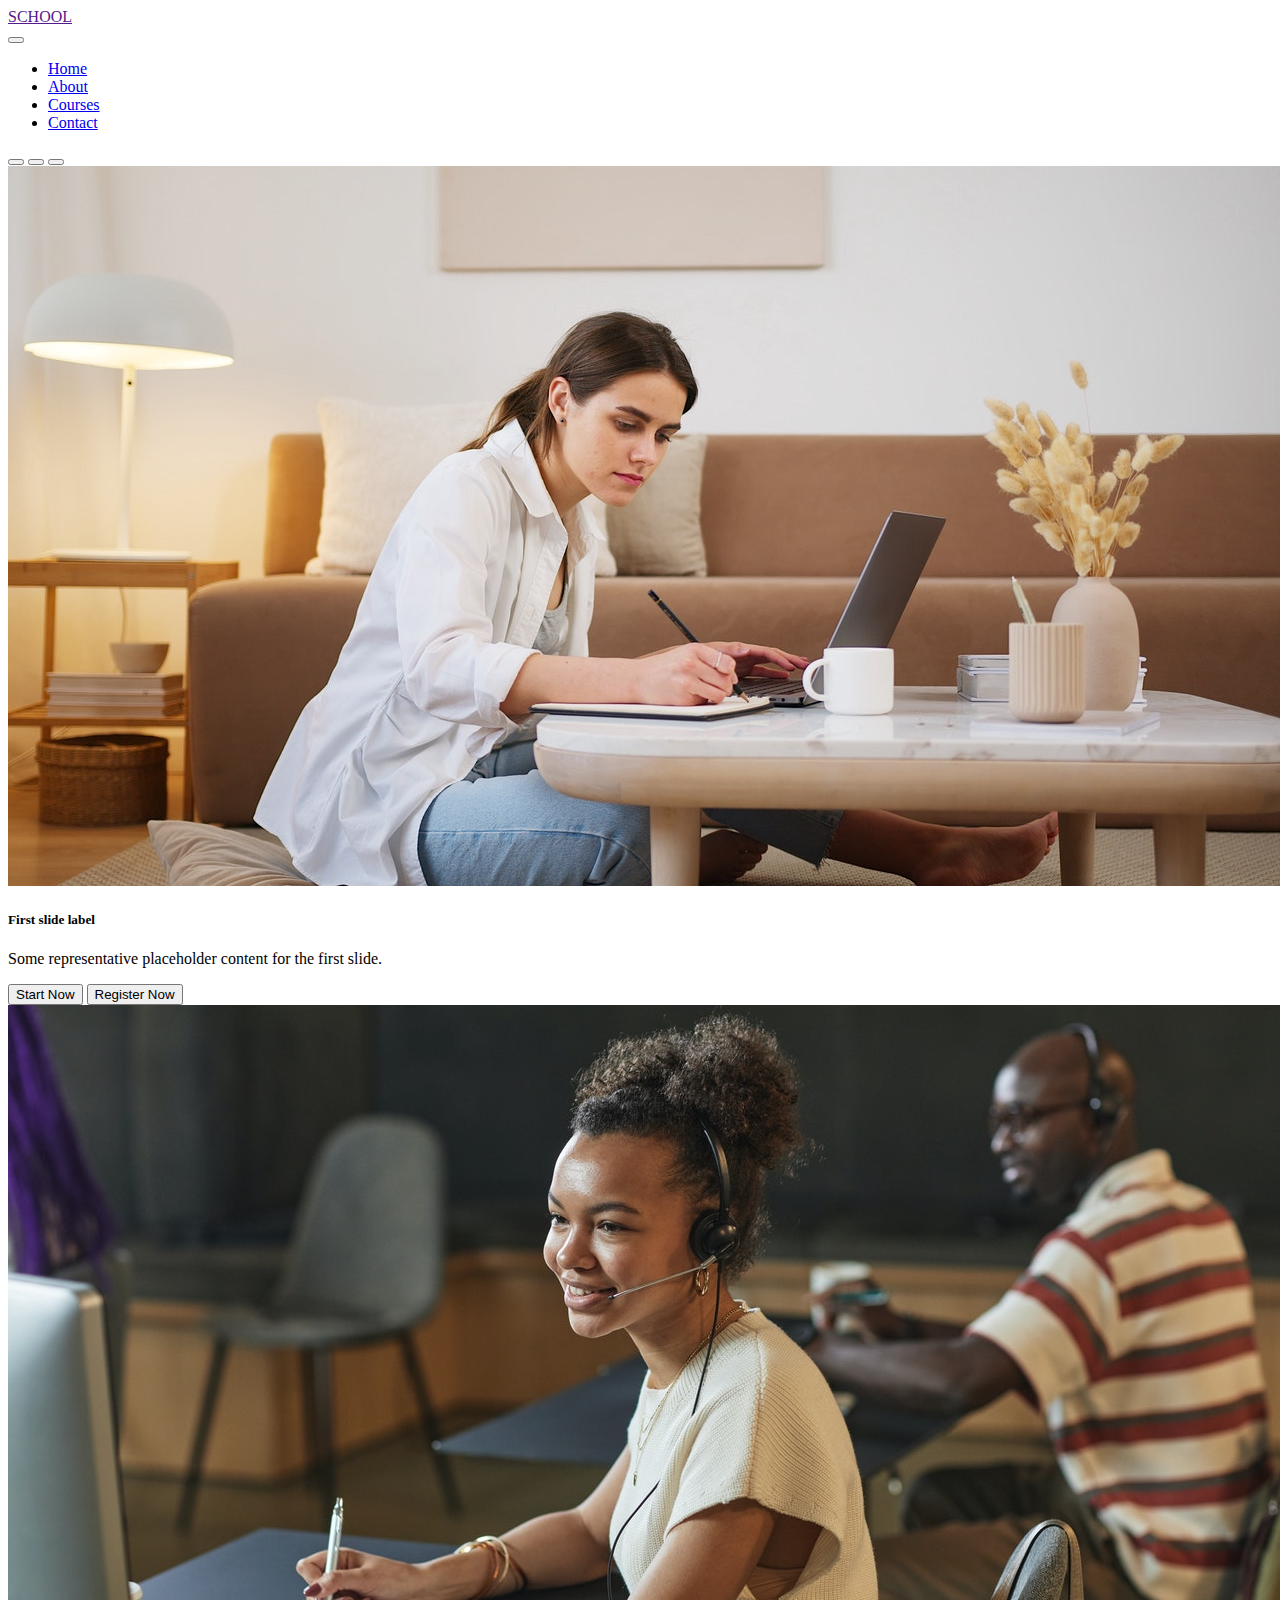
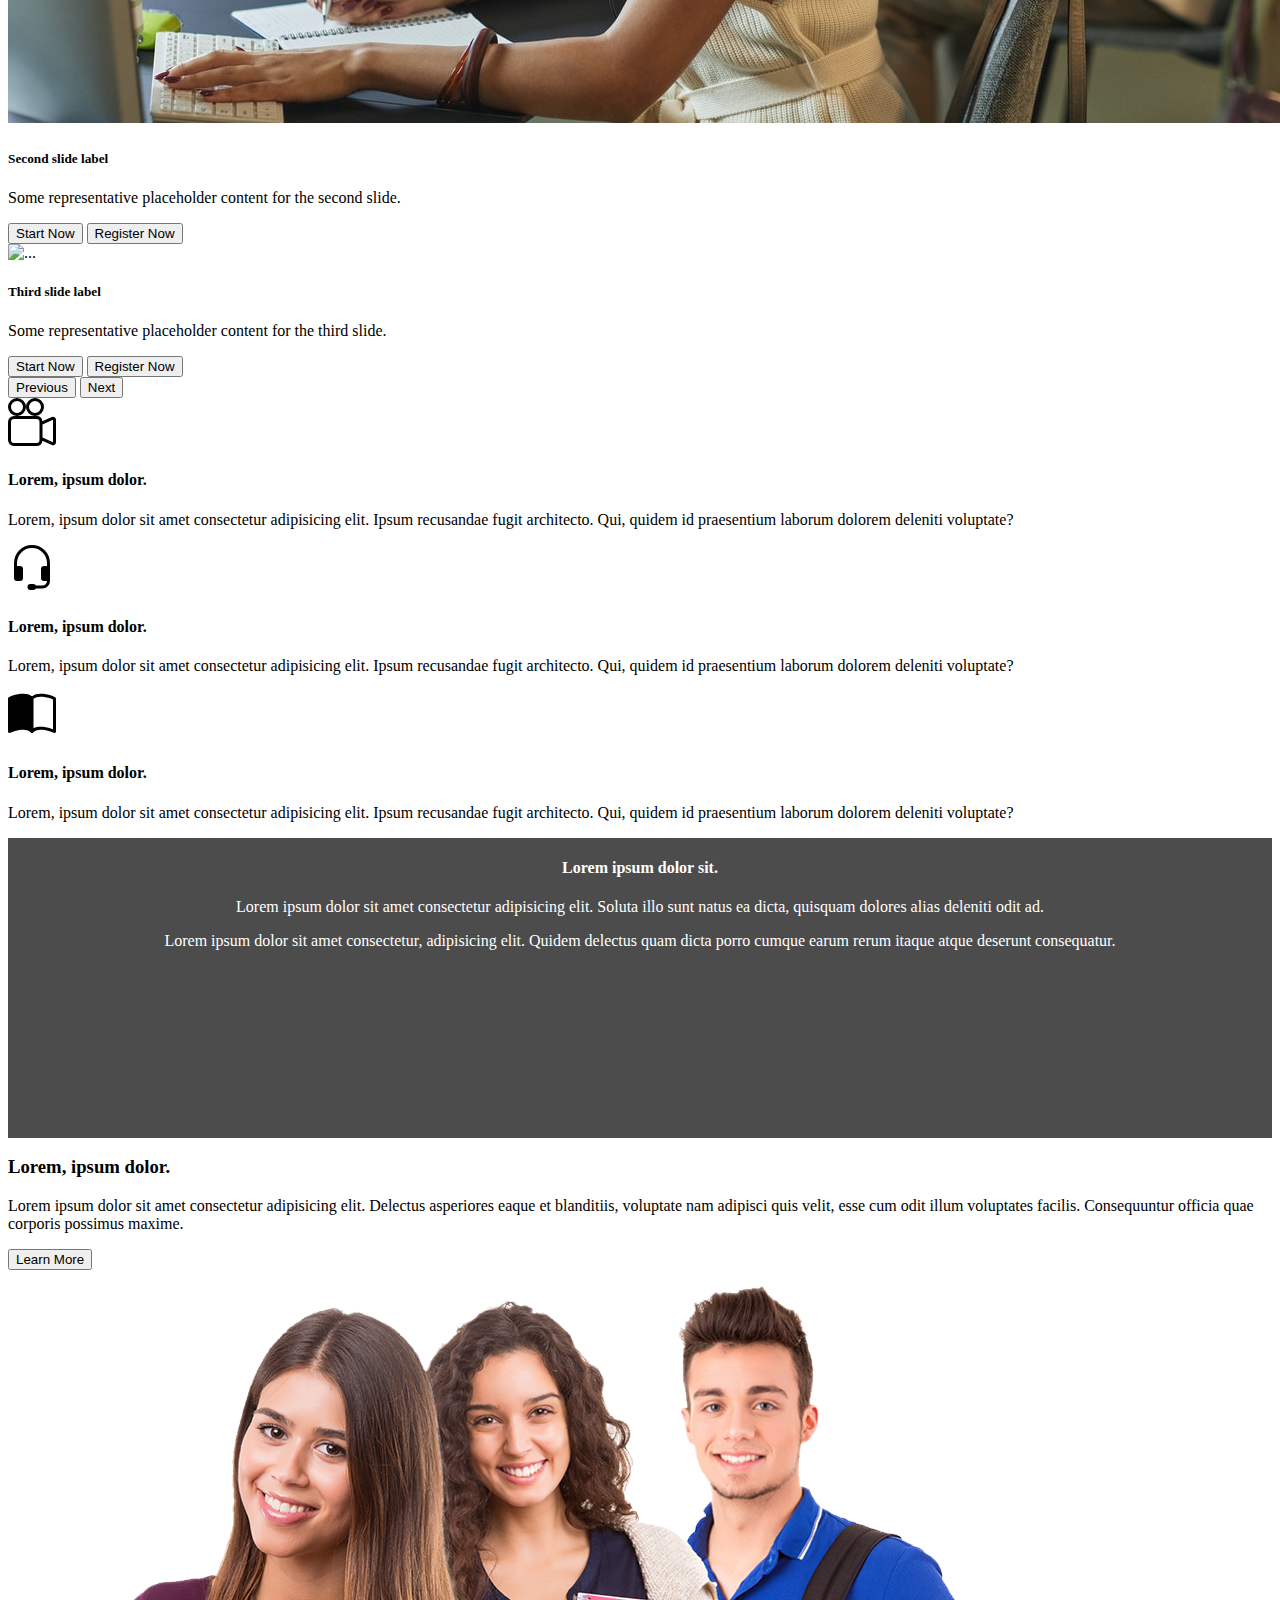
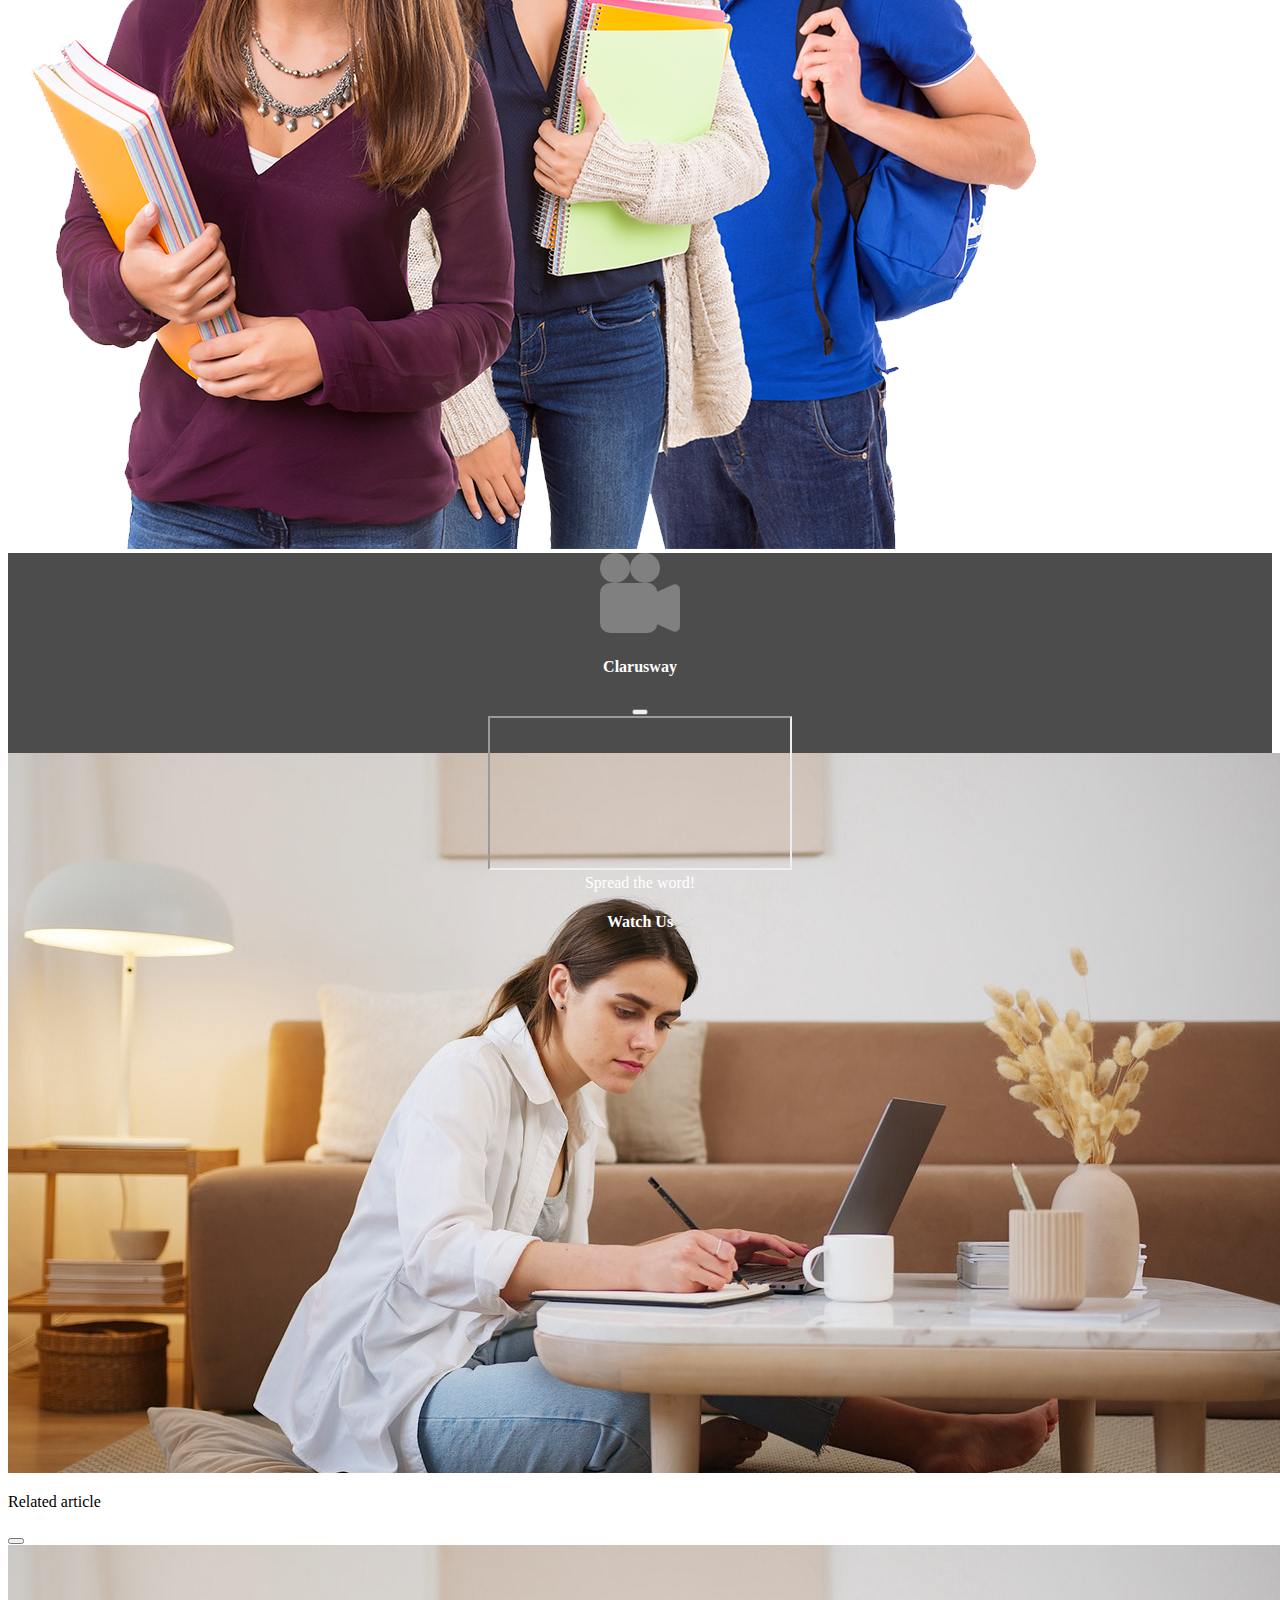
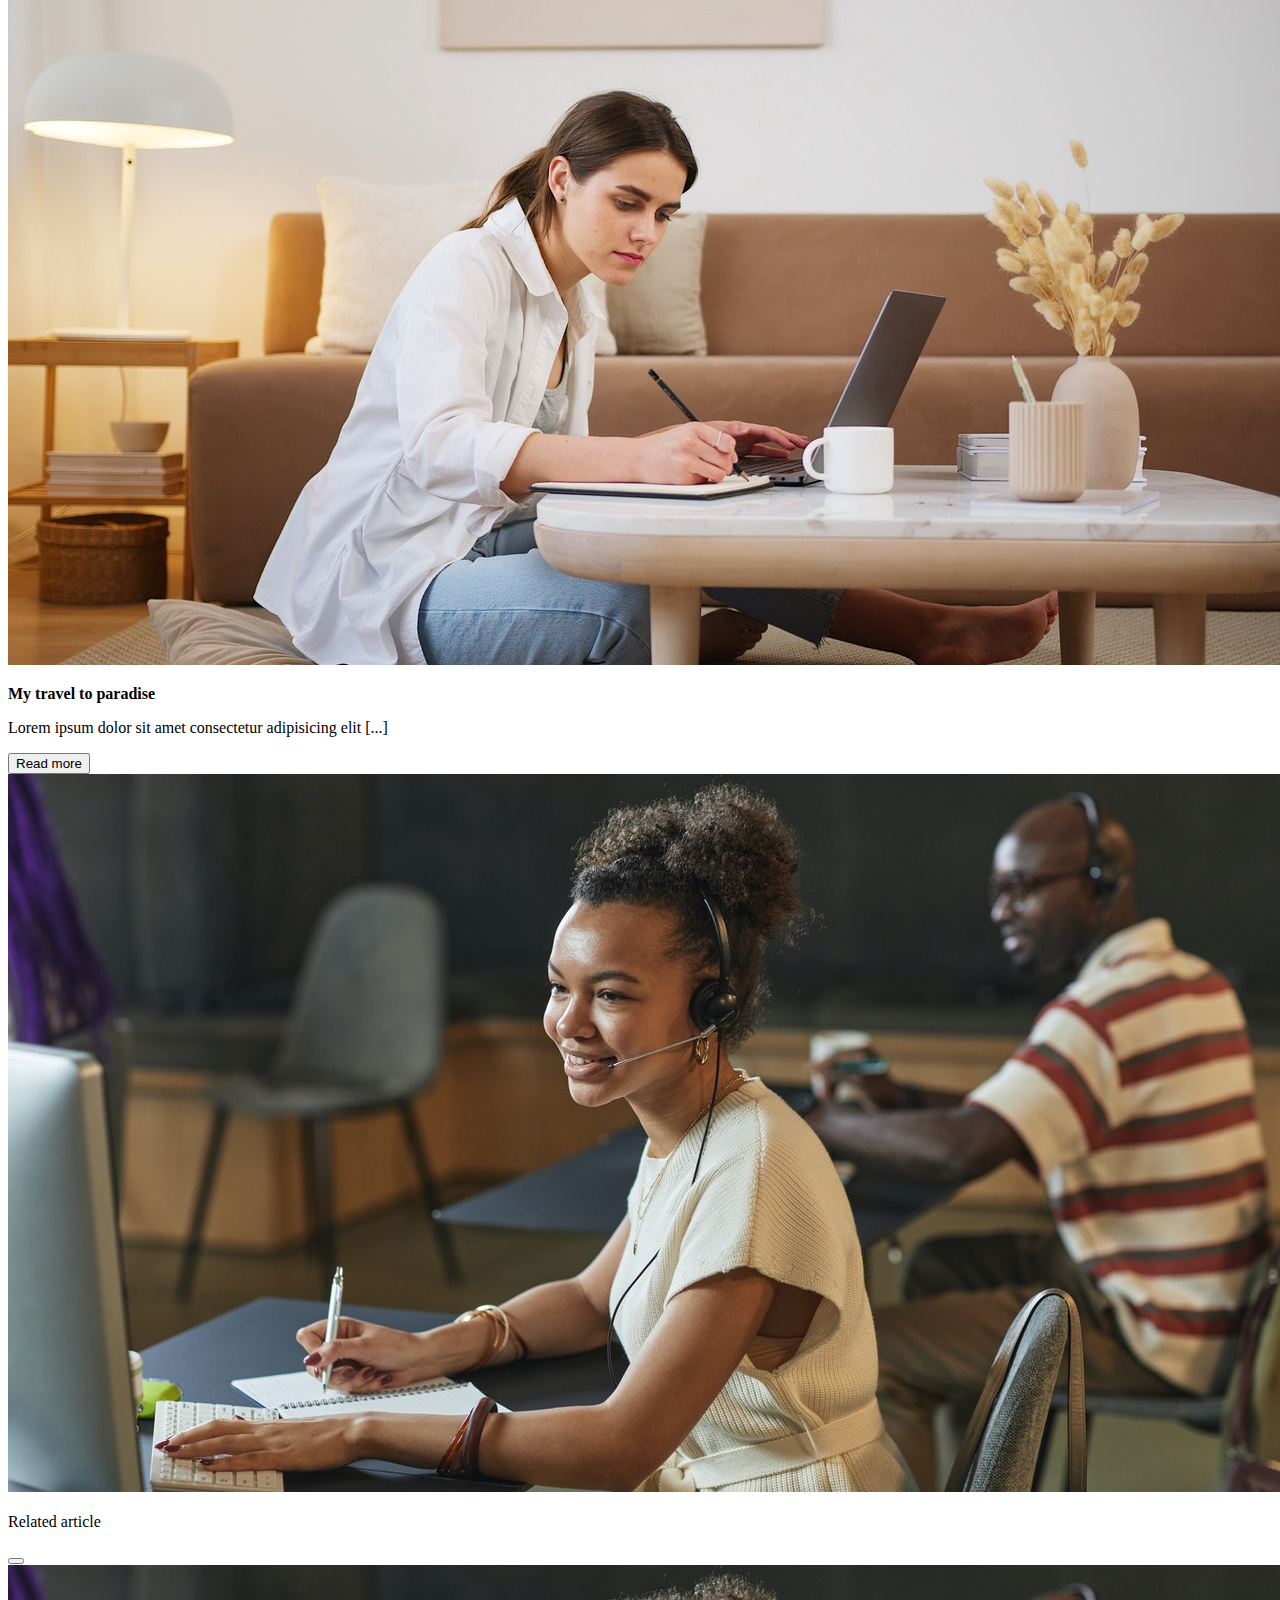
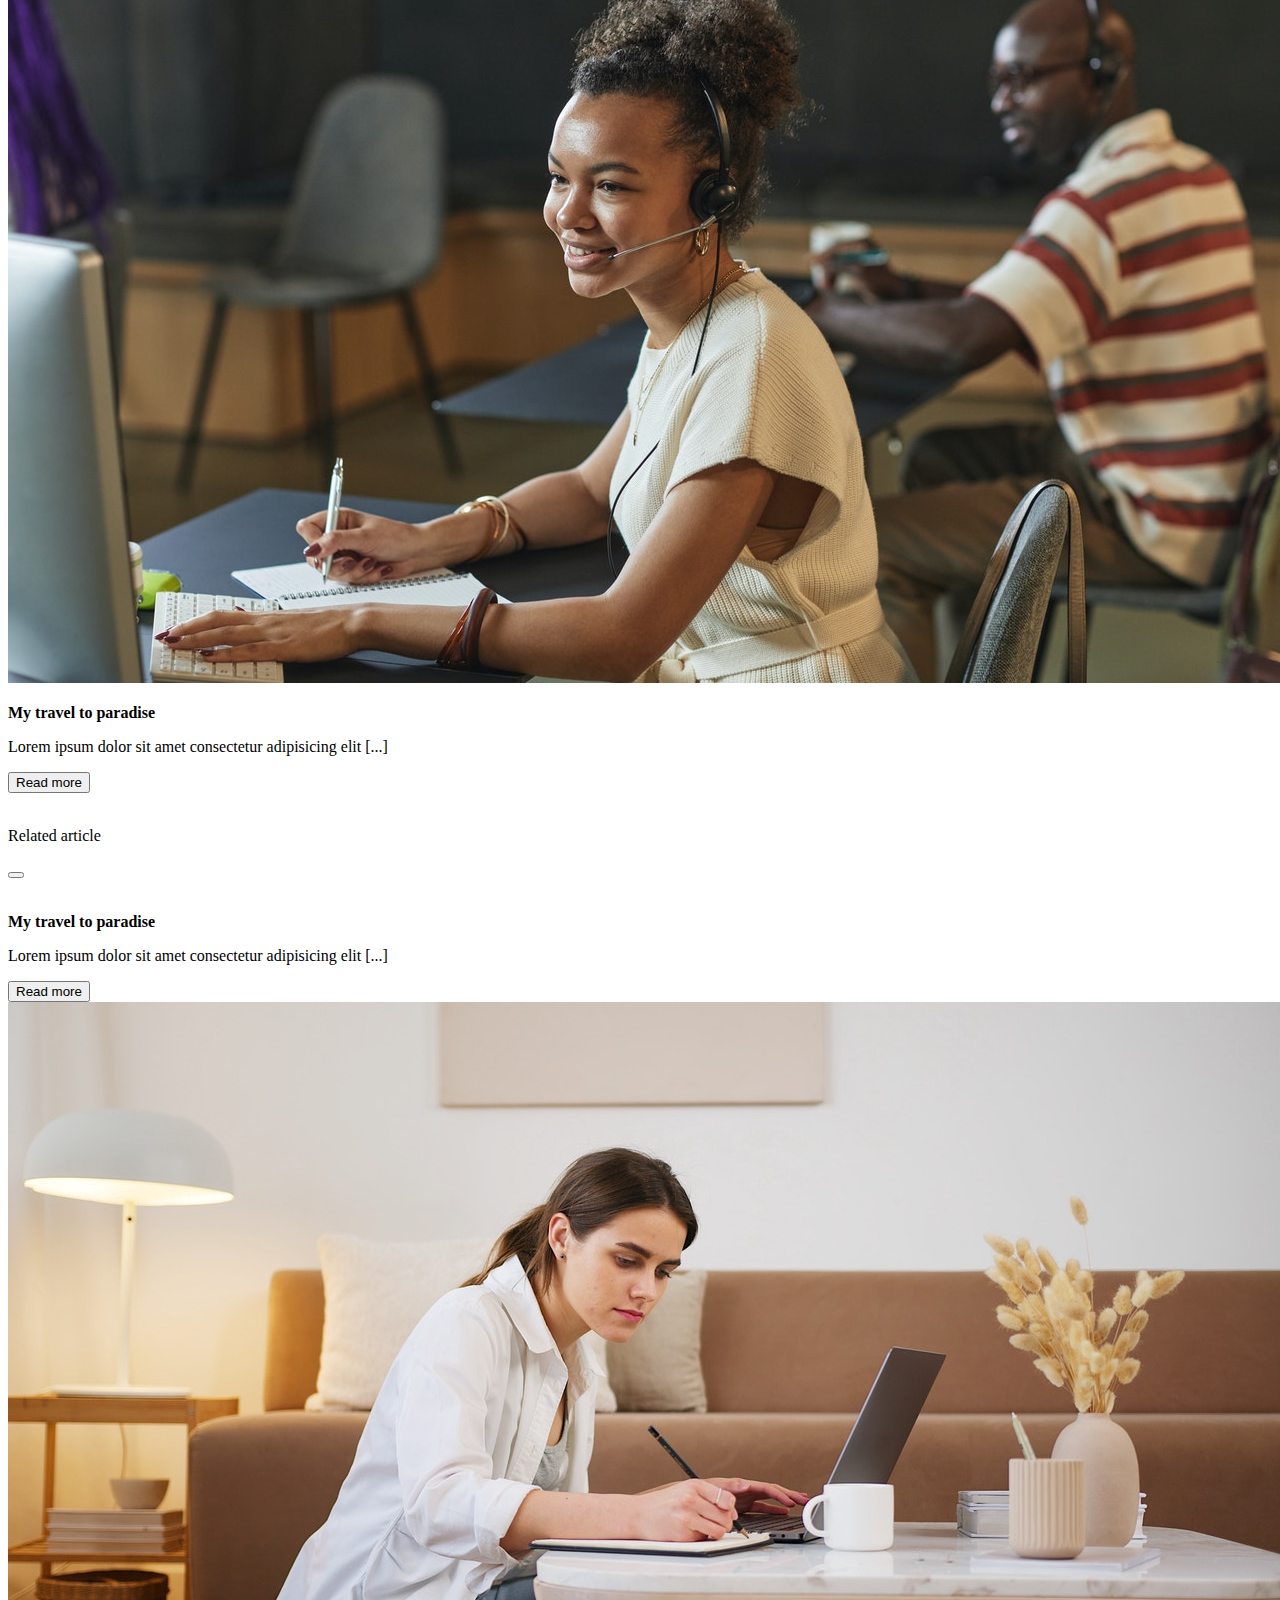
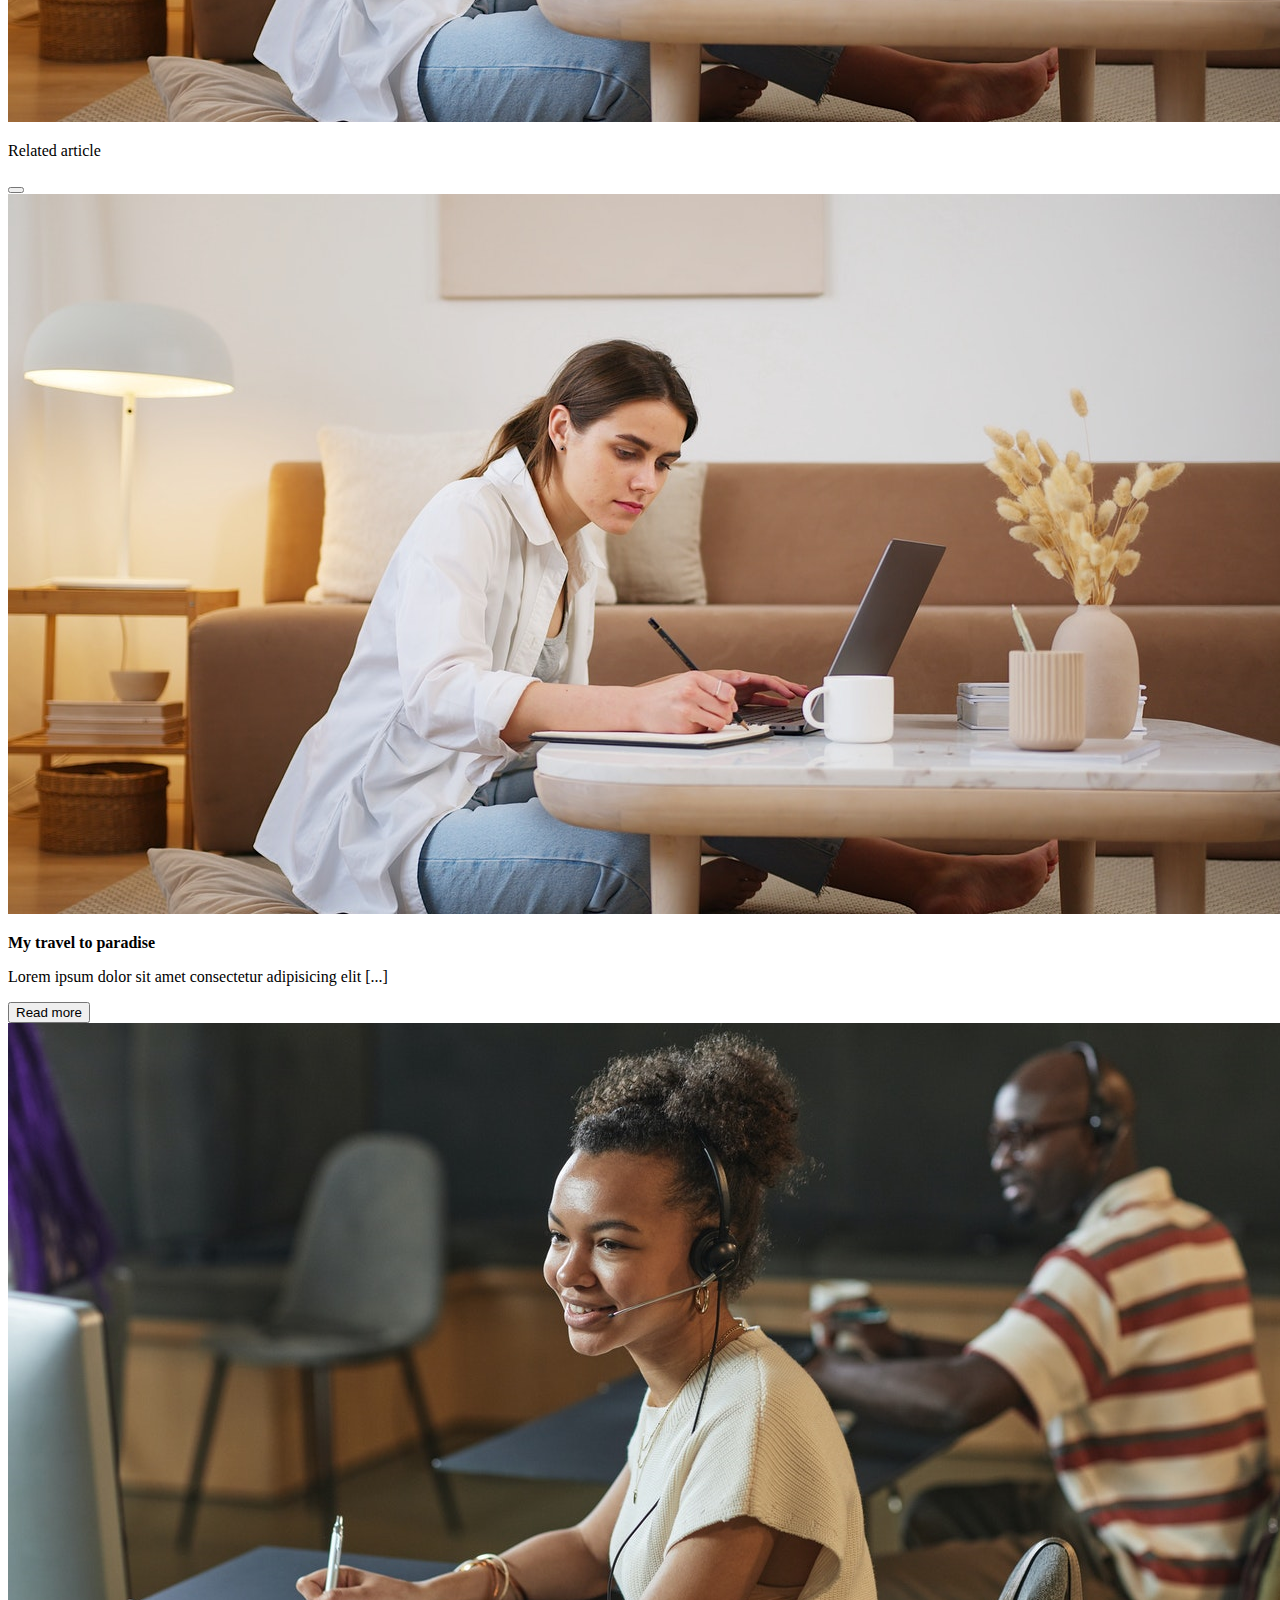
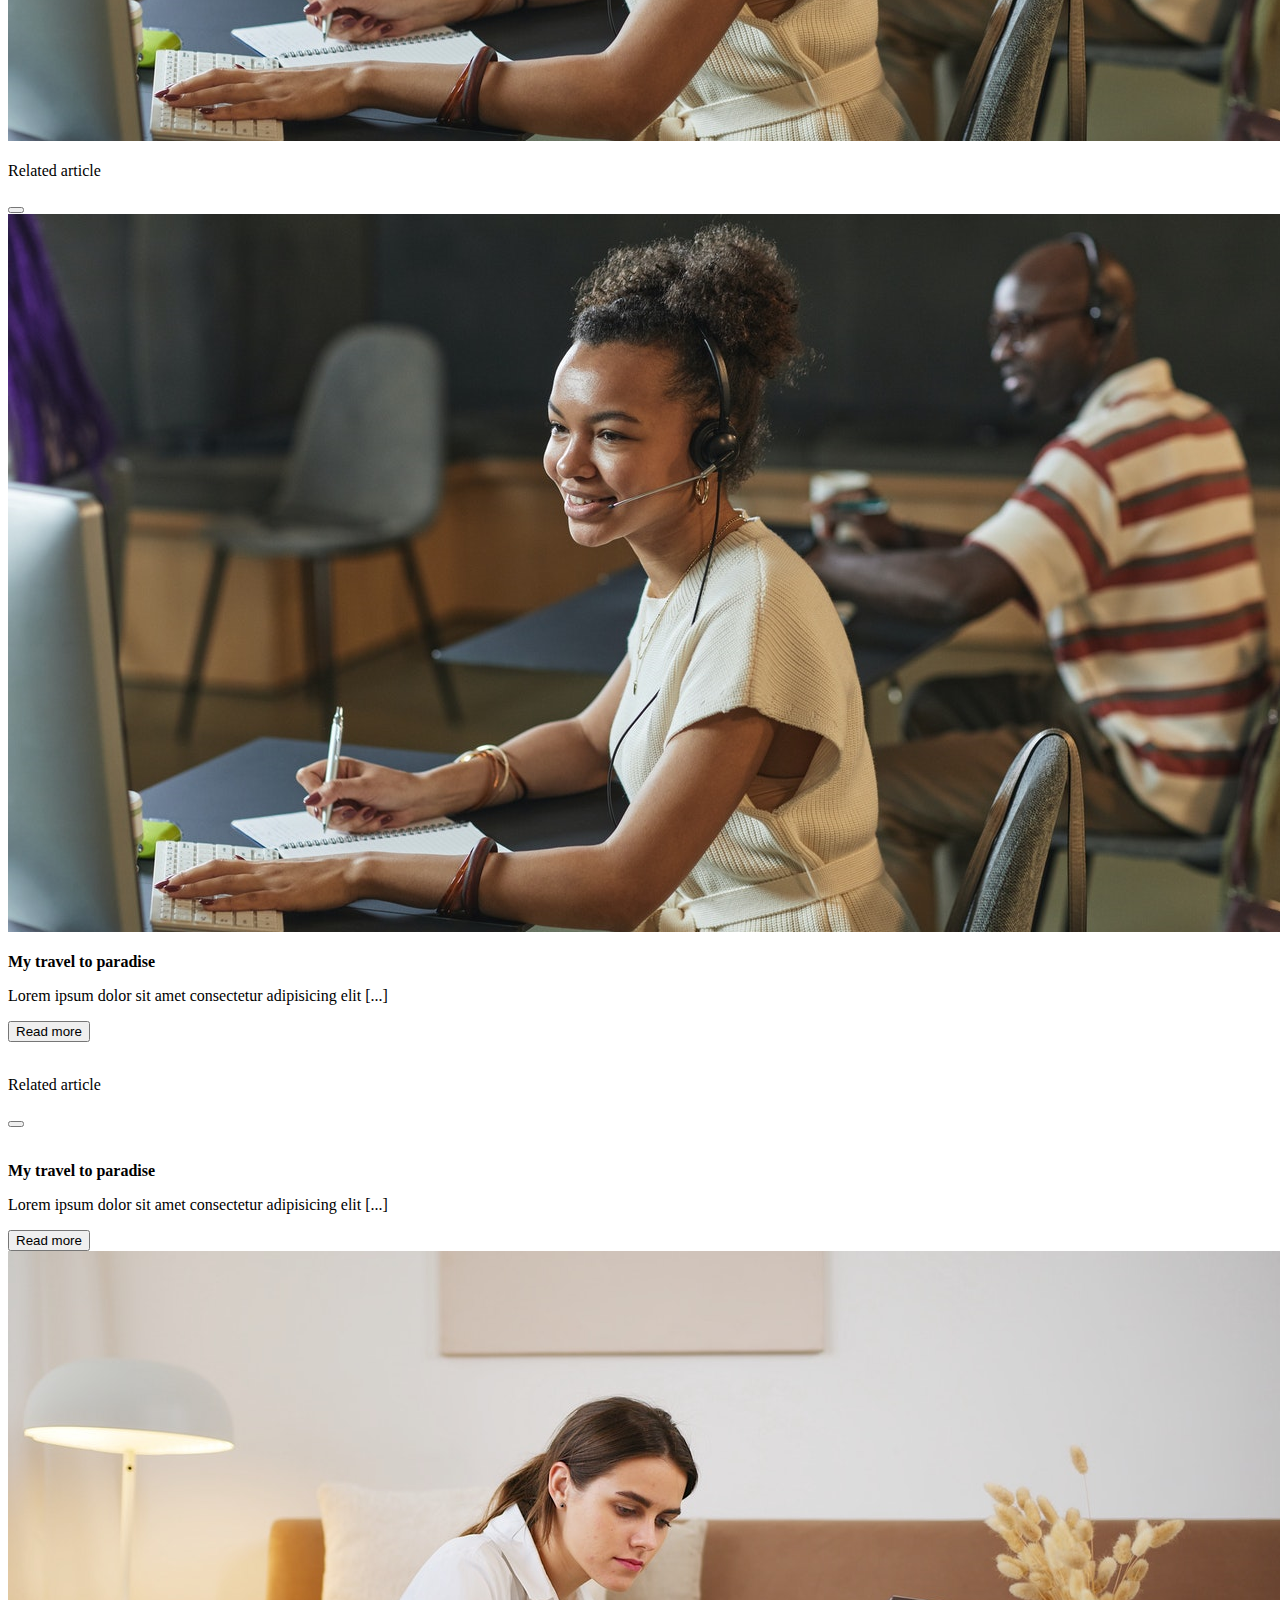
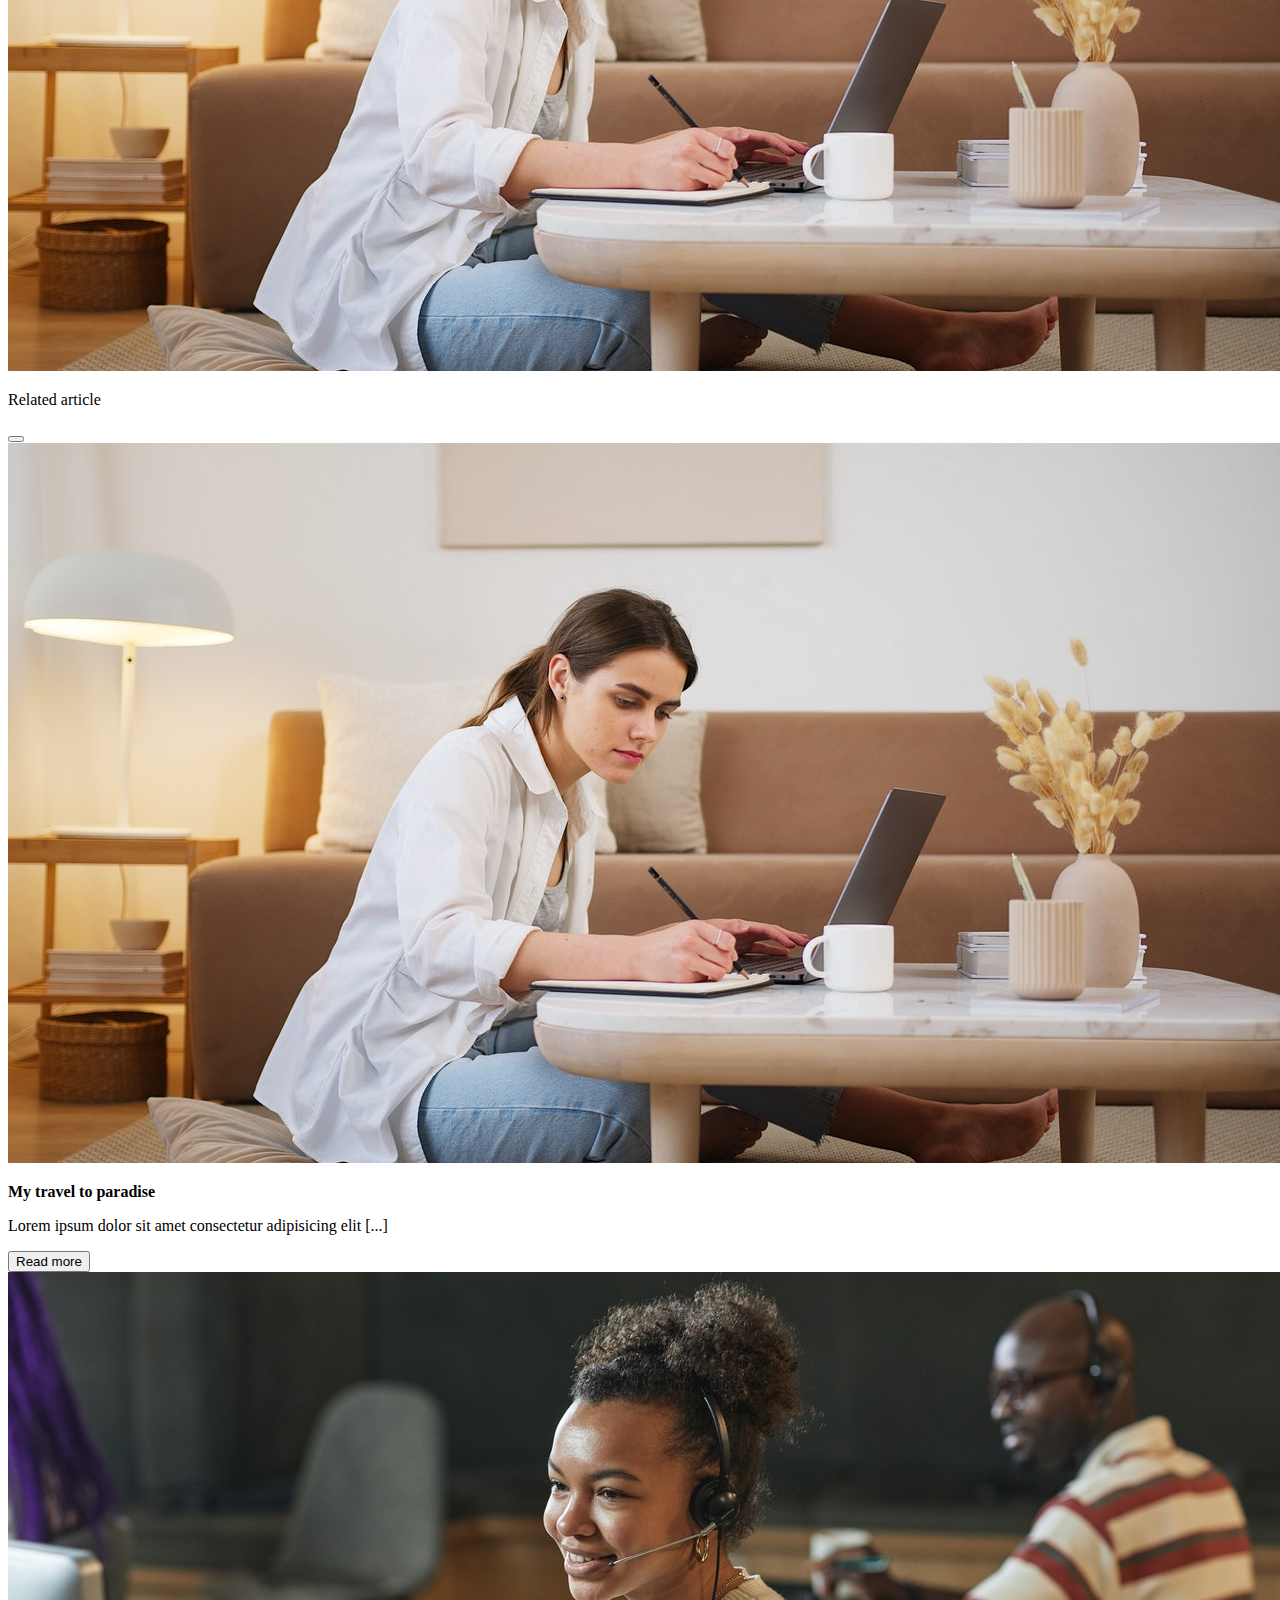
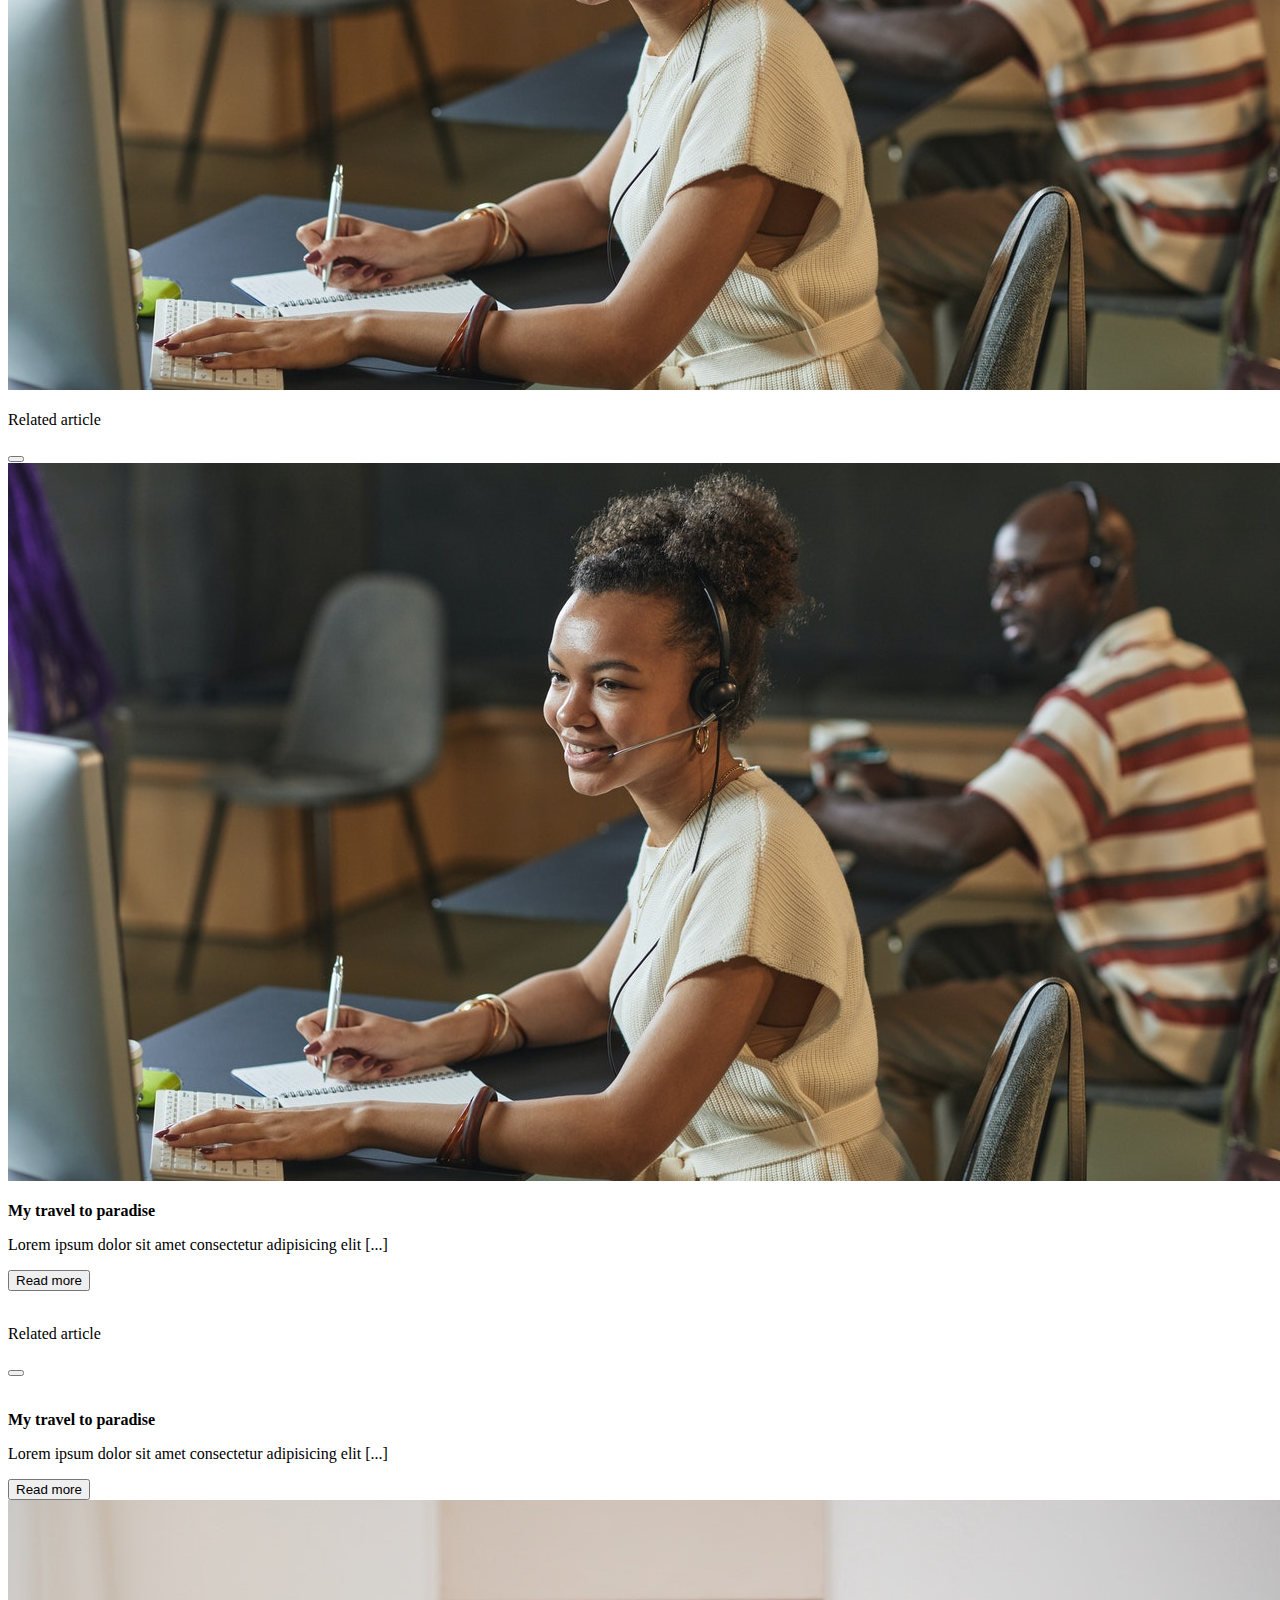
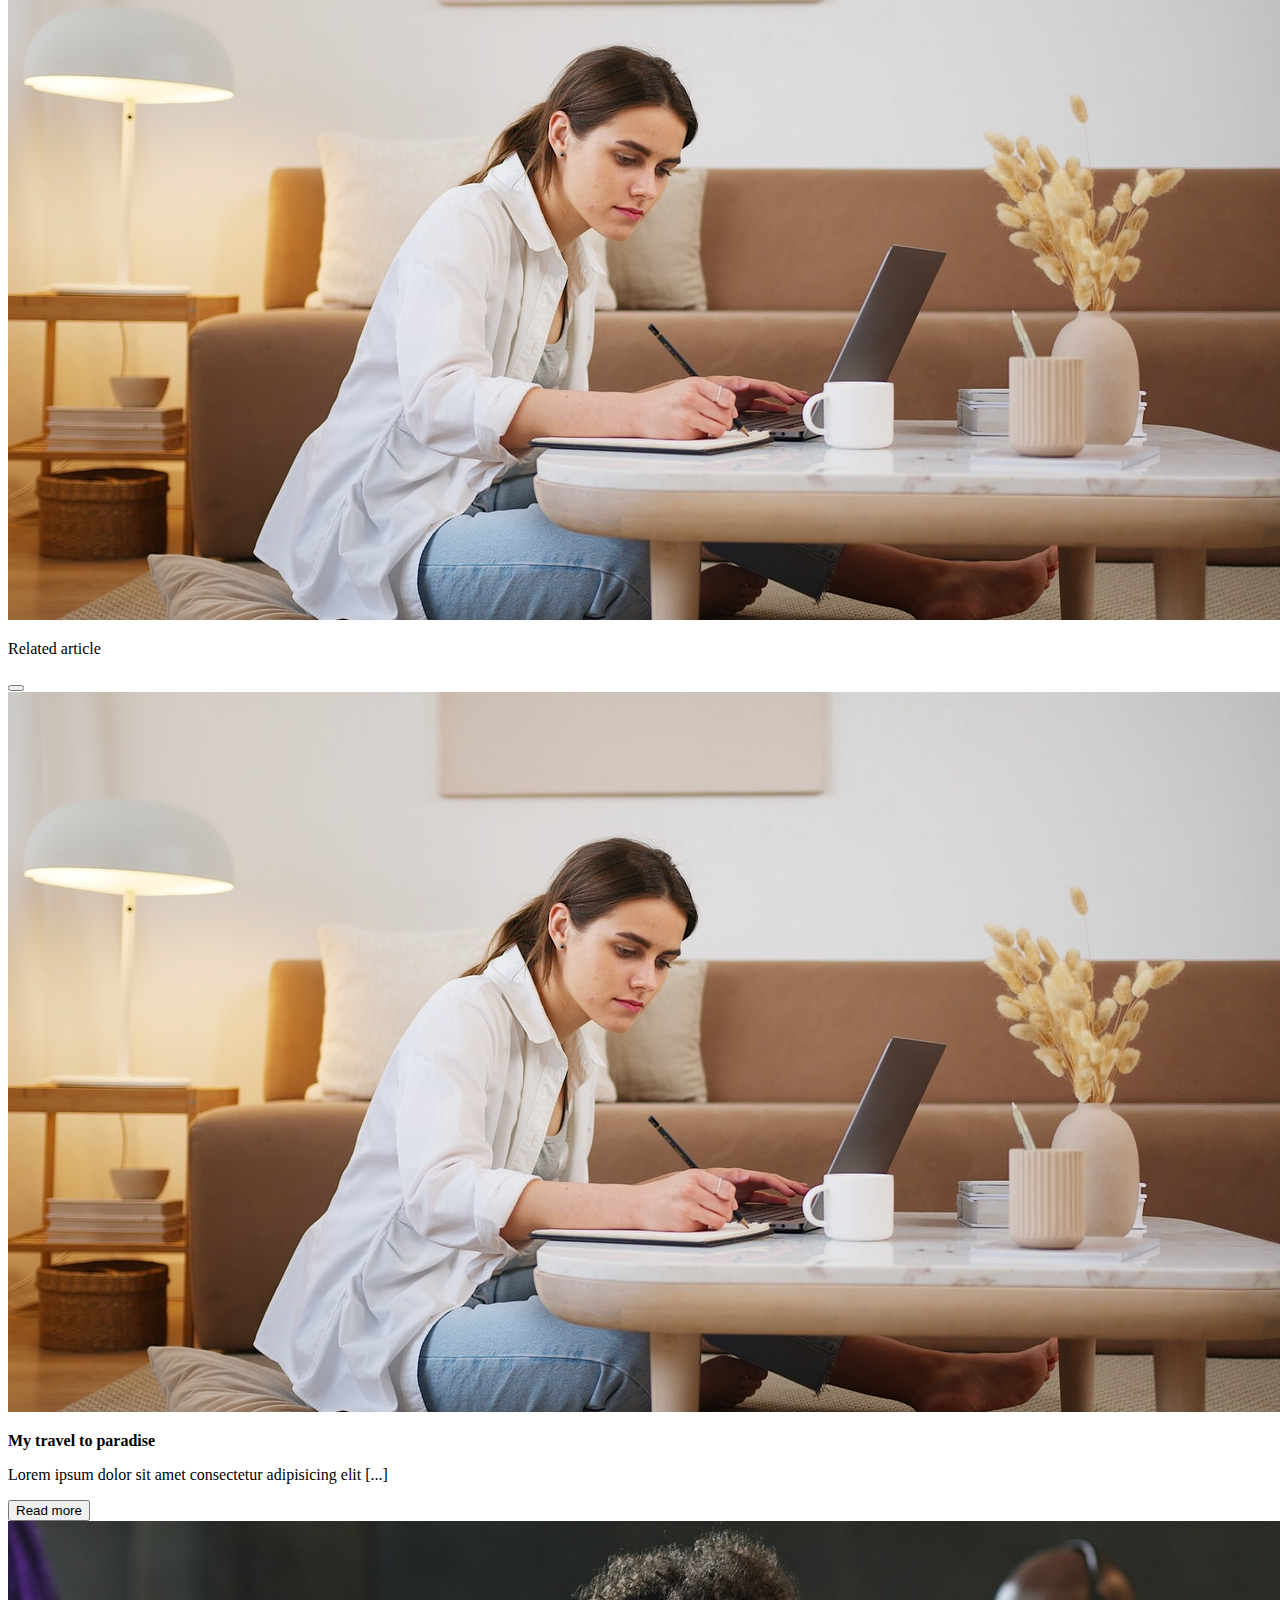
==== commit b92dda71: "TITLE" ====
--- a/index.html
+++ b/index.html
@@ -10,14 +10,14 @@
       integrity="sha384-EVSTQN3/azprG1Anm3QDgpJLIm9Nao0Yz1ztcQTwFspd3yD65VohhpuuCOmLASjC"
       crossorigin="anonymous"
     />
-    <title>Clarusway School Project</title>
+    <title>School Project</title>
     <link rel="stylesheet" href="style.css" />
   </head>
   <body>
     <!-- ------------NAVBAR------------------ -->
     <nav class="navbar navbar-expand-md bg-dark navbar-dark">
       <div class="container">
-        <a href="" class="navbar-brand">Clarusway School</a>
+        <a href="" class="navbar-brand">SCHOOL</a>
 
         <!-- ---linkler-collapse---- -->
         <div>
@@ -1162,9 +1162,7 @@
     <div class="footer text-center p-3">
       <div class="container">
         <div class="row">
-          <div class="col">
-            Copyright &copy; <span>Clarusway Online Bootcamp</span>
-          </div>
+          <div class="col">Copyright &copy; <span>Online Bootcamp</span></div>
         </div>
       </div>
     </div>
